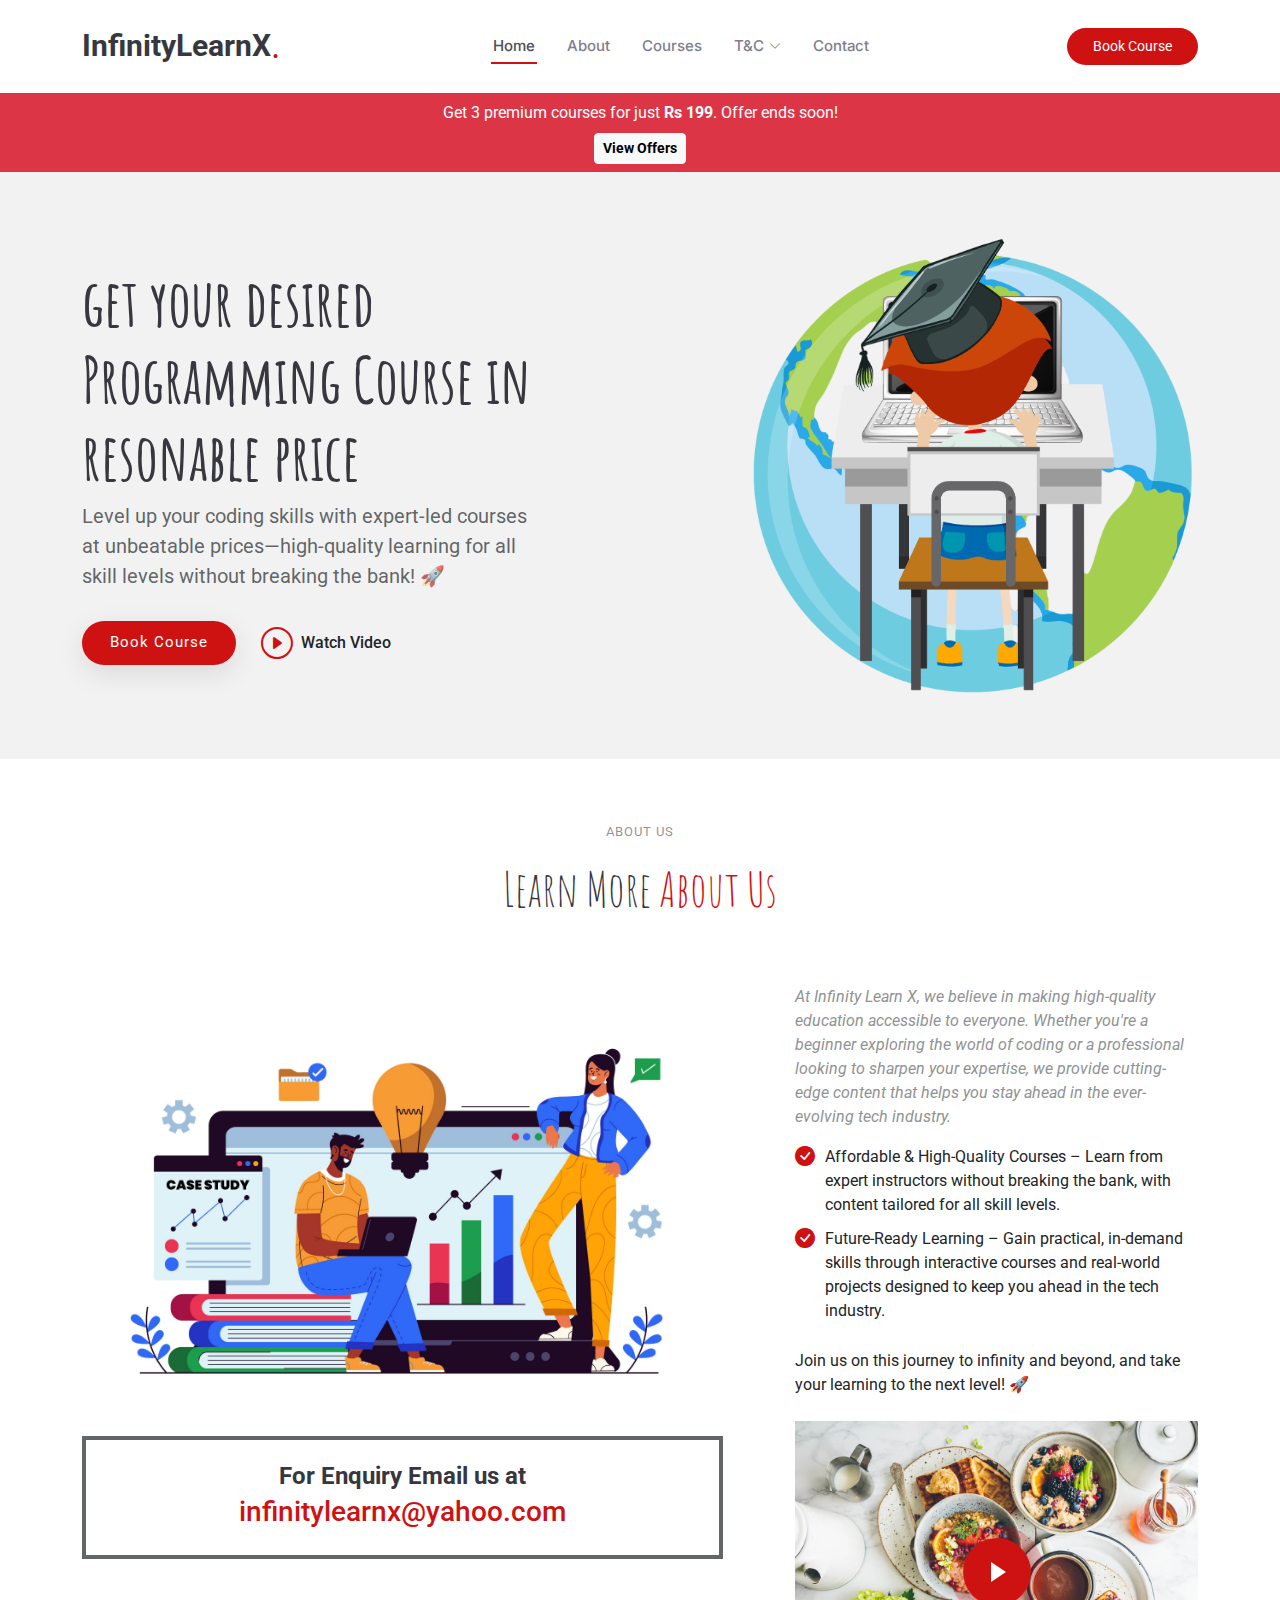
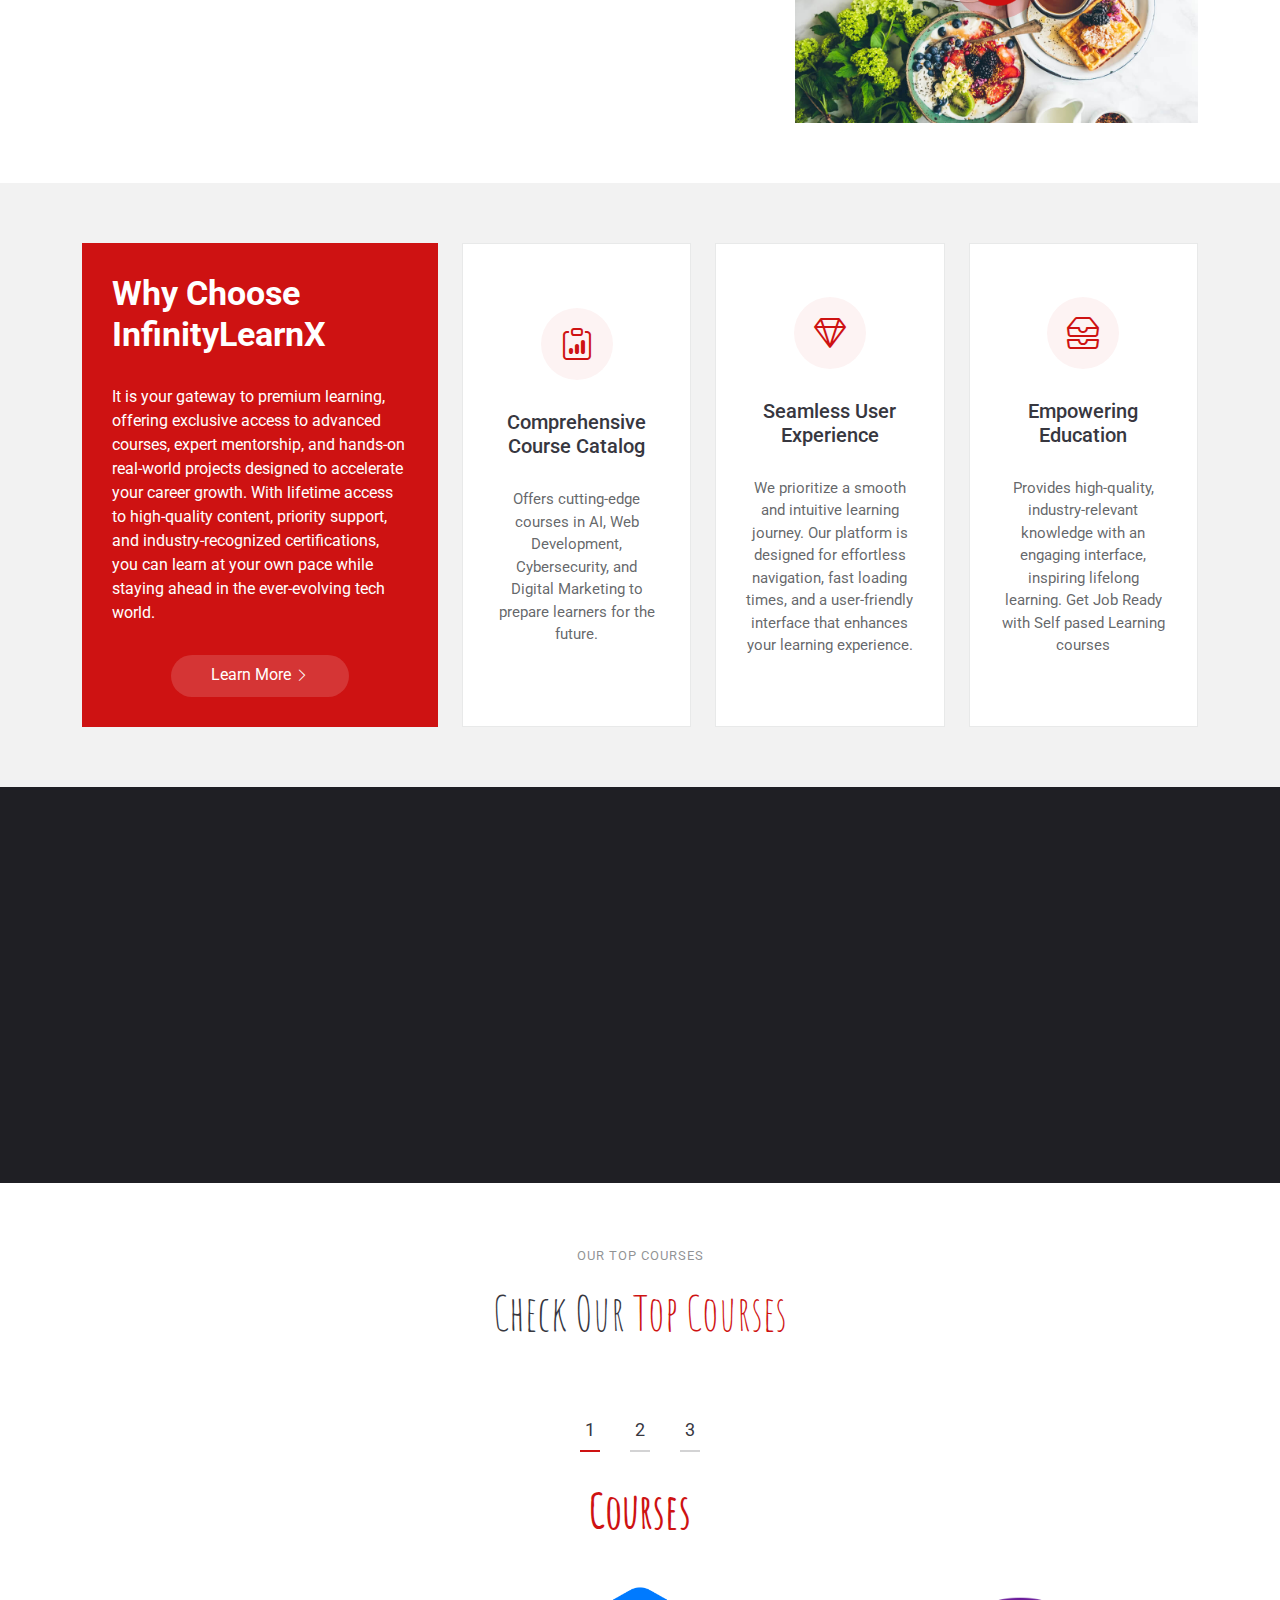
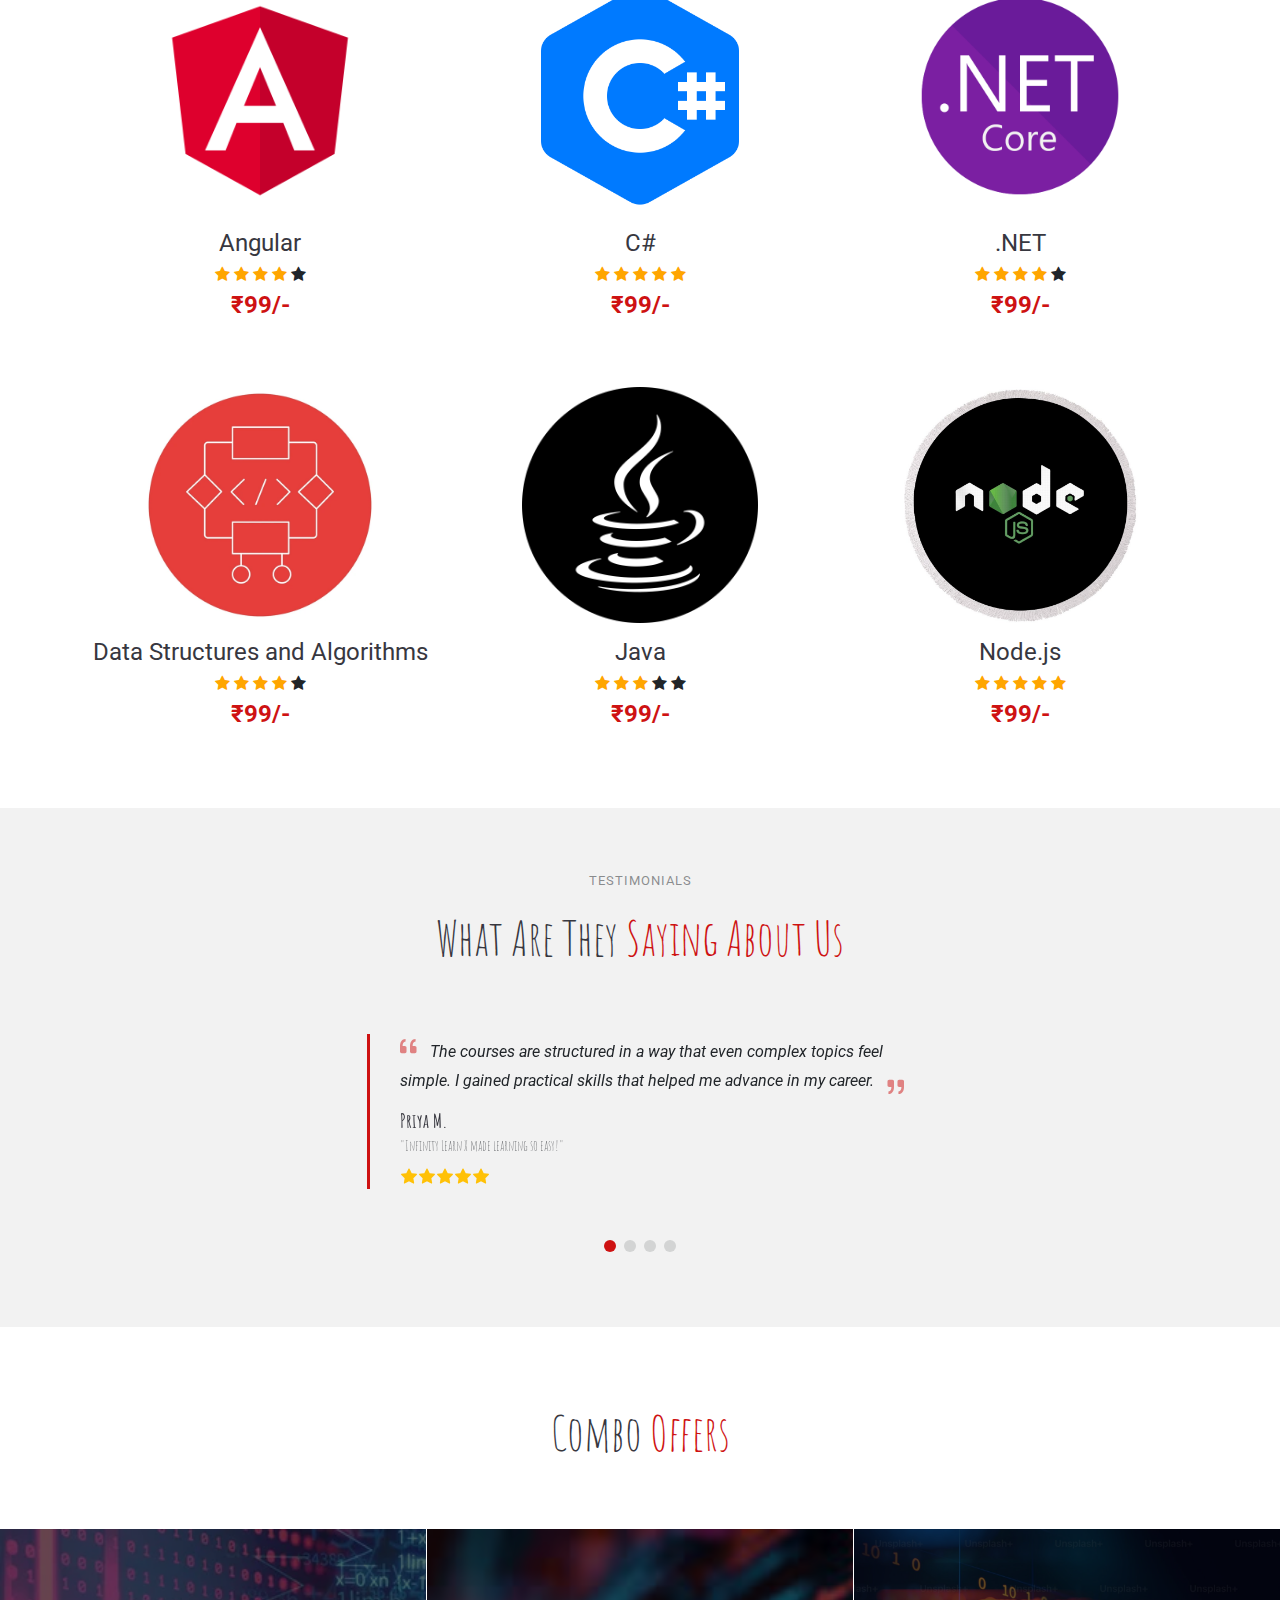
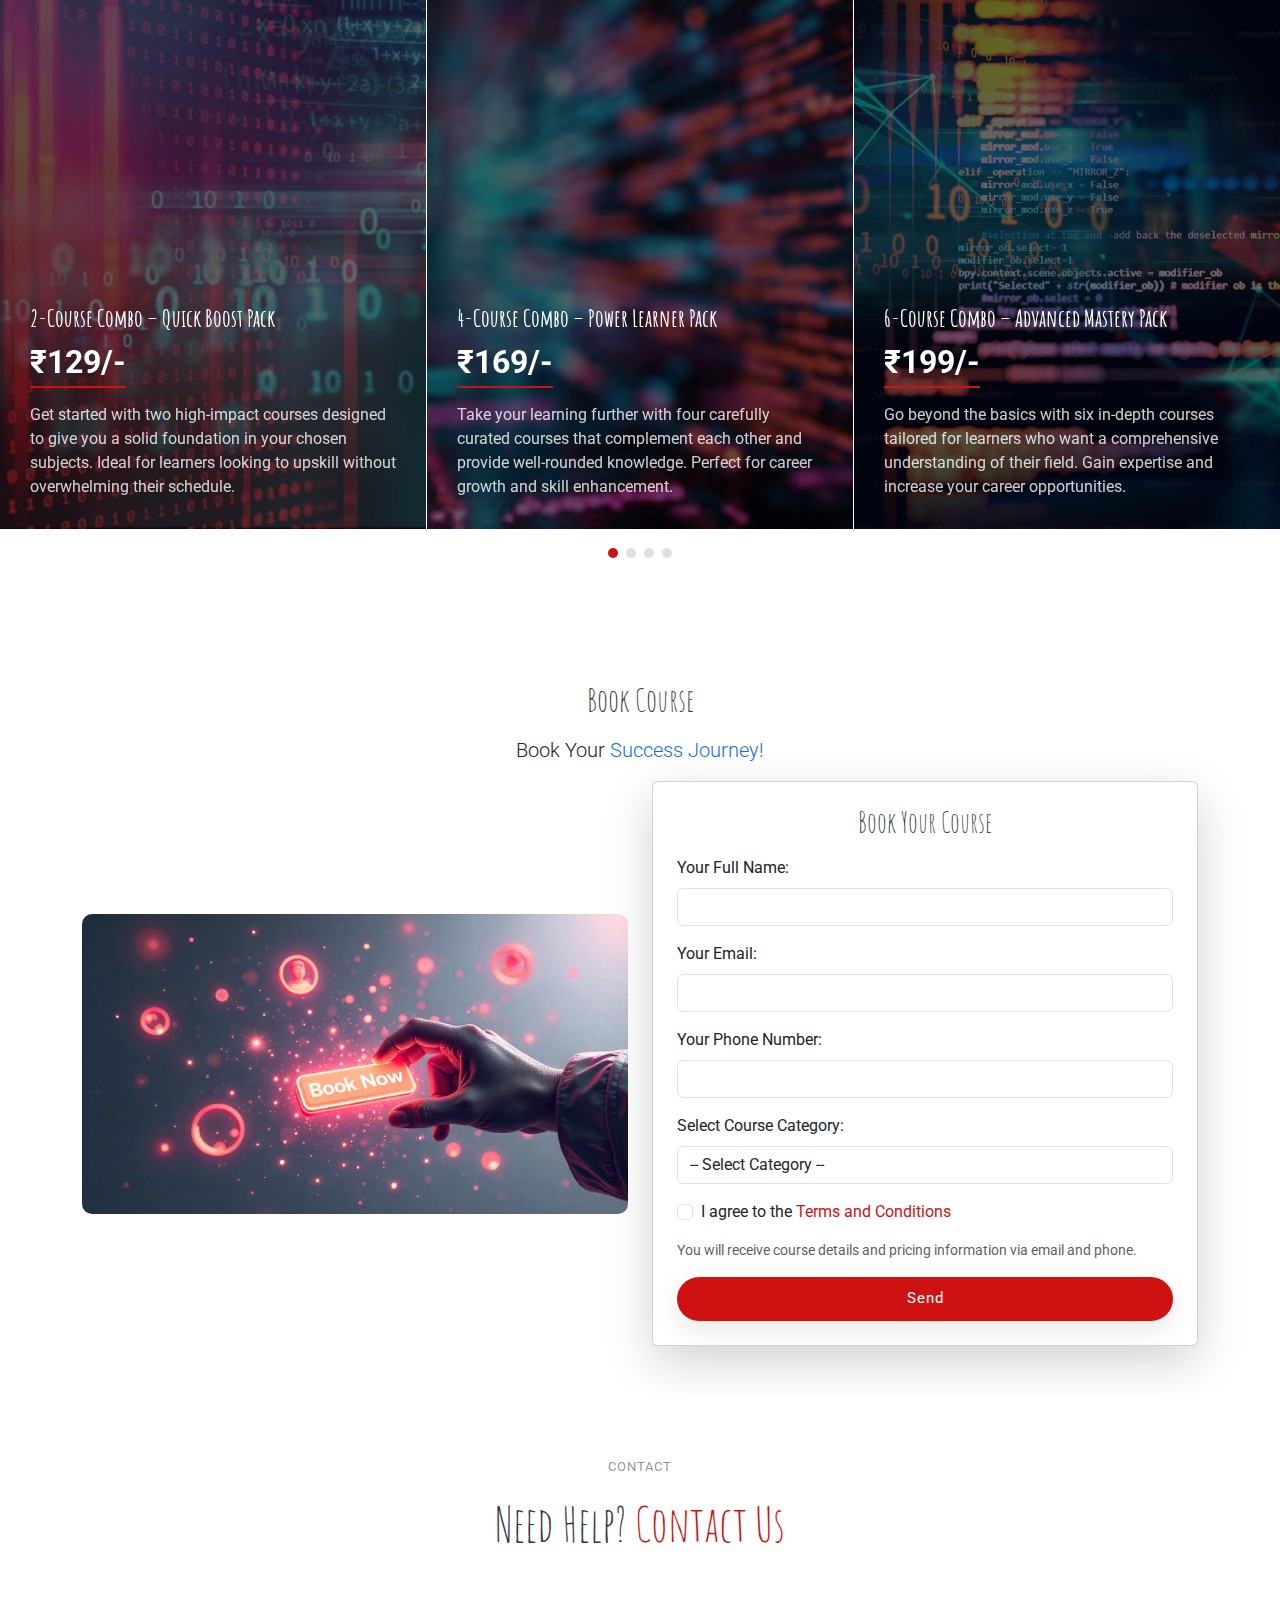
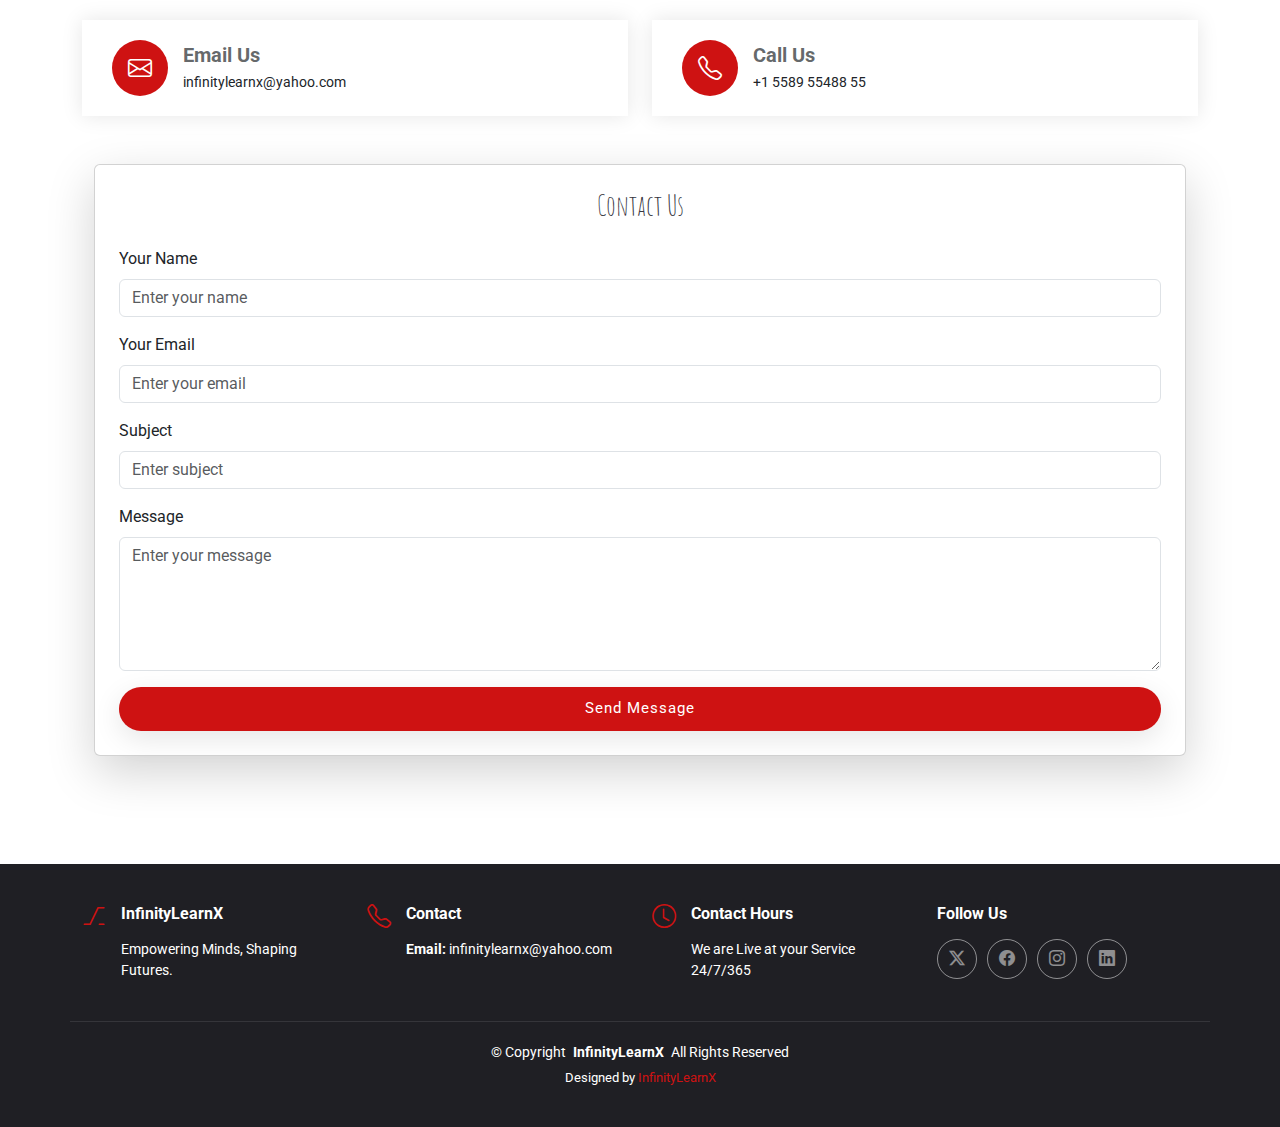
==== index.html @ 9af4cd3d "Initial commit" ====
<!DOCTYPE html>
<html lang="en">

<head>
  <meta charset="utf-8">
  <meta content="width=device-width, initial-scale=1.0" name="viewport">
  <title>InfinityLearnX</title>
  <meta name="description" content="">
  <meta name="keywords" content="">

  <!-- Favicons -->
  <link href="./assets/img/Mian-Photoroom.png" rel="icon">
  <link href="./assets/img/Mian-Photoroom.png" rel="apple-touch-icon">

  <!-- Fonts -->
  <link href="https://fonts.googleapis.com" rel="preconnect">
  <link href="https://fonts.gstatic.com" rel="preconnect" crossorigin>
  <link href="https://fonts.googleapis.com/css2?family=Roboto:ital,wght@0,100;0,300;0,400;0,500;0,700;0,900;1,100;1,300;1,400;1,500;1,700;1,900&family=Inter:wght@100;200;300;400;500;600;700;800;900&family=Amatic+SC:wght@400;700&display=swap" rel="stylesheet">

  <!-- Vendor CSS Files -->
  <link href="assets/vendor/bootstrap/css/bootstrap.min.css" rel="stylesheet">
  <link href="assets/vendor/bootstrap-icons/bootstrap-icons.css" rel="stylesheet">
  <link href="assets/vendor/aos/aos.css" rel="stylesheet">
  <link href="assets/vendor/glightbox/css/glightbox.min.css" rel="stylesheet">
  <link href="assets/vendor/swiper/swiper-bundle.min.css" rel="stylesheet">

  <!-- Main CSS File -->
  <link href="assets/css/main.css" rel="stylesheet">

</head>

<body class="index-page">

  <header id="header" class="header d-flex align-items-center sticky-top">
    <div class="container position-relative d-flex align-items-center justify-content-between">

      <a href="index.html" class="logo d-flex align-items-center me-auto me-xl-0">
        <!-- Uncomment the line below if you also wish to use an image logo -->
        <!-- <img src="assets/img/logo.png" alt=""> -->
        <h1 class="sitename">InfinityLearnX</h1>
        <span>.</span>
      </a>

      <nav id="navmenu" class="navmenu">
        <ul>
          <li><a href="#hero" class="active">Home<br></a></li>
          <li><a href="about.html">About</a></li>
          <li><a href="#menu">Courses</a></li>
          <li class="dropdown"><a href="#"><span>T&C</span> <i class="bi bi-chevron-down toggle-dropdown"></i></a>
            <ul>
              <li><a href="TC.html">Terms and Conditions</a></li>
              <li><a href="privacy.html">Privacy & Policy</a></li>
              <li><a href="payement_policy.html">Payement Policy</a></li>
            </ul>
          </li>
          <li><a href="#contact">Contact</a></li>
        </ul>
        <i class="mobile-nav-toggle d-xl-none bi bi-list"></i>
      </nav>

      <a class="btn-getstarted" href="index.html#book-a-table">Book Course</a>

    </div>
  </header>

  <!-- Sale Banner -->
<div class="container-fluid bg-danger text-white text-center py-2 animate__animated animate__fadeInDown">
  <p class="mb-2">Get 3 premium courses for just <strong>Rs 199</strong>. Offer ends soon!</p>
  <a href="#events" class="btn btn-light btn-sm fw-bold">View Offers</a>
</div>

  <main class="main">


    <!-- Hero Section -->
    <section id="hero" class="hero section light-background">

      <div class="container">
        <div class="row gy-4 justify-content-center justify-content-lg-between">
          <div class="col-lg-5 order-2 order-lg-1 d-flex flex-column justify-content-center">
            <h1>get your desired Programming Course in<br>resonable price</h1>
            <p>Level up your coding skills with expert-led courses at unbeatable prices—high-quality learning for all skill levels without breaking the bank! 🚀</p>
            <div class="d-flex">
              <a href="#book-a-table" class="btn-get-started">Book Course</a>
              <a href="https://www.youtube.com/watch?v=Y7f98aduVJ8" class="glightbox btn-watch-video d-flex align-items-center"><i class="bi bi-play-circle"></i><span>Watch Video</span></a>
            </div>
          </div>
          <div class="col-lg-5 order-1 order-lg-2 hero-img">
            <img src="assets/img/Mian-Photoroom.png" class="img-fluid animated" alt="">
          </div>
        </div>
      </div>

    </section><!-- /Hero Section -->

    <!-- About Section -->
    <section id="about" class="about section">

      <!-- Section Title -->
      <div class="container section-title">
        <h2>About Us<br></h2>
        <p><span>Learn More</span> <span class="description-title">About Us</span></p>
      </div><!-- End Section Title -->

      <div class="container">

        <div class="row gy-4">
          <div class="col-lg-7">
            <img src="assets/img/Courses About.jpg" class="img-fluid mb-4" alt="">
            <div class="book-a-table">
              <h3>For Enquiry Email us at</h3>
              <p>infinitylearnx@yahoo.com</p>
            </div>
          </div>
          <div class="col-lg-5">
            <div class="content ps-0 ps-lg-5">
              <p class="fst-italic">
                At Infinity Learn X, we believe in making high-quality education accessible to everyone. Whether you're a beginner exploring the world of coding or a professional looking to sharpen your expertise, we provide cutting-edge content that helps you stay ahead in the ever-evolving tech industry.
              </p>
              <ul>
                <li><i class="bi bi-check-circle-fill"></i> <span>Affordable & High-Quality Courses – Learn from expert instructors without breaking the bank, with content tailored for all skill levels.</span></li>
                <li><i class="bi bi-check-circle-fill"></i> <span>Future-Ready Learning – Gain practical, in-demand skills through interactive courses and real-world projects designed to keep you ahead in the tech industry. </span></li>
              </ul>
              <p>
                Join us on this journey to infinity and beyond, and take your learning to the next level! 🚀
              </p>

              <div class="position-relative mt-4">
                <img src="assets/img/about-2.jpg" class="img-fluid" alt="">
                <a href="https://www.youtube.com/watch?v=Y7f98aduVJ8" class="glightbox pulsating-play-btn"></a>
              </div>
            </div>
          </div>
        </div>

      </div>

    </section><!-- /About Section -->

    <!-- Why Us Section -->
    <section id="why-us" class="why-us section light-background">

      <div class="container">

        <div class="row gy-4">

          <div class="col-lg-4">
            <div class="why-box">
              <h3>Why Choose InfinityLearnX</h3>
              <p>
                It is your gateway to premium learning, offering exclusive access to advanced courses, expert mentorship, and hands-on real-world projects designed to accelerate your career growth. 
                 With lifetime access to high-quality content, priority support, and industry-recognized certifications, you can learn at your own pace while staying ahead in the ever-evolving tech world.
              </p>
              <div class="text-center">
                <a href="about.html" class="more-btn"><span>Learn More</span> <i class="bi bi-chevron-right"></i></a>
              </div>
            </div>
          </div><!-- End Why Box -->

          <div class="col-lg-8 d-flex align-items-stretch">
            <div class="row gy-4">

              <div class="col-xl-4">
                <div class="icon-box d-flex flex-column justify-content-center align-items-center">
                  <i class="bi bi-clipboard-data"></i>
                  <h4>Comprehensive Course Catalog</h4>
                  <p>Offers cutting-edge courses in AI, Web Development, Cybersecurity, and Digital Marketing to prepare learners for the future.</p>
                </div>
              </div><!-- End Icon Box -->

              <div class="col-xl-4">
                <div class="icon-box d-flex flex-column justify-content-center align-items-center">
                  <i class="bi bi-gem"></i>
                  <h4>Seamless User Experience</h4>
                  <p>We prioritize a smooth and intuitive learning journey. Our platform is designed for effortless navigation, fast loading times, and a user-friendly interface that enhances your learning experience.</p>
                </div>
              </div><!-- End Icon Box -->

              <div class="col-xl-4">
                <div class="icon-box d-flex flex-column justify-content-center align-items-center">
                  <i class="bi bi-inboxes"></i>
                  <h4>Empowering Education</h4>
                  <p>Provides high-quality, industry-relevant knowledge with an engaging interface, inspiring lifelong learning. Get Job Ready with Self pased Learning courses</p>
                </div>
              </div><!-- End Icon Box -->

            </div>
          </div>

        </div>

      </div>

    </section><!-- /Why Us Section -->

    <!-- Stats Section -->
    <section id="stats" class="stats section dark-background">

      <img src="assets/img/bg 2.avif" alt="" data-aos="fade-in">

      <div class="container position-relative" data-aos="fade-up" data-aos-delay="100">

        <div class="row gy-4">

          <div class="col-lg-3 col-md-6">
            <div class="stats-item text-center w-100 h-100">
              <span data-purecounter-start="0" data-purecounter-end="232" data-purecounter-duration="1" class="purecounter"></span>
              <p>Clients</p>
            </div>
          </div><!-- End Stats Item -->

          <div class="col-lg-3 col-md-6">
            <div class="stats-item text-center w-100 h-100">
              <span data-purecounter-start="0" data-purecounter-end="521" data-purecounter-duration="1" class="purecounter"></span>
              <p>Courses</p>
            </div>
          </div><!-- End Stats Item -->

          <div class="col-lg-3 col-md-6">
            <div class="stats-item text-center w-100 h-100">
              <span data-purecounter-start="0" data-purecounter-end="1453" data-purecounter-duration="1" class="purecounter"></span>
              <p>Hours Of Support</p>
            </div>
          </div><!-- End Stats Item -->

          <div class="col-lg-3 col-md-6">
            <div class="stats-item text-center w-100 h-100">
              <span data-purecounter-start="0" data-purecounter-end="2365" data-purecounter-duration="1" class="purecounter"></span>
              <p>Downloads</p>
            </div>
          </div><!-- End Stats Item -->

        </div>

      </div>

    </section><!-- /Stats Section -->

    <!-- Menu Section -->
    <section id="menu" class="menu section">

      <!-- Section Title -->
      <div class="container section-title">
        <h2>Our Top Courses</h2>
        <p><span>Check Our</span> <span class="description-title">Top Courses</span></p>
      </div><!-- End Section Title -->

      <div class="container">

        <ul class="nav nav-tabs d-flex justify-content-center">

          <li class="nav-item">
            <a class="nav-link active show" data-bs-toggle="tab" data-bs-target="#menu-starters">
              <h4>1</h4>
            </a>
          </li><!-- End tab nav item -->

          <li class="nav-item">
            <a class="nav-link" data-bs-toggle="tab" data-bs-target="#menu-breakfast">
              <h4>2</h4>
            </a><!-- End tab nav item -->

          </li>
          <li class="nav-item">
            <a class="nav-link" data-bs-toggle="tab" data-bs-target="#menu-lunch">
              <h4>3</h4>
            </a>
          </li><!-- End tab nav item -->

        </ul>

        <div class="tab-content">

          <div class="tab-pane fade active show" id="menu-starters">

            <div class="tab-header text-center">
              <h3>Courses</h3>
            </div>

            <div class="row gy-5">

              <div class="col-lg-4 menu-item">
                <a href="assets/img/Angular_full_color_logo.svg.png" class="glightbox"><img src="assets/img/Angular_full_color_logo.svg.png" class="menu-img img-fluid" alt=""></a>
                <h4>Angular</h4>
                <link rel="stylesheet" href="https://cdnjs.cloudflare.com/ajax/libs/font-awesome/4.7.0/css/font-awesome.min.css">
                <span class="fa fa-star checked"></span>
                <span class="fa fa-star checked"></span>
                <span class="fa fa-star checked"></span>
                <span class="fa fa-star checked"></span>
                <span class="fa fa-star"></span>
                <p class="price">
                  ₹99/-
                </p>
              </div><!-- Menu Item -->

              <div class="col-lg-4 menu-item">
                <a href="assets/img/C.png" class="glightbox"><img src="assets/img/C.png" class="menu-img img-fluid" alt=""></a>
                <h4>C#</h4>
                <link rel="stylesheet" href="https://cdnjs.cloudflare.com/ajax/libs/font-awesome/4.7.0/css/font-awesome.min.css">
                <span class="fa fa-star checked"></span>
                <span class="fa fa-star checked"></span>
                <span class="fa fa-star checked"></span>
                <span class="fa fa-star checked"></span>
                <span class="fa fa-star checked"></span>
                <p class="price">
                  ₹99/-
                </p>
              </div><!-- Menu Item -->

              <div class="col-lg-4 menu-item">
                <a href="assets/img/NET-Framework-Symbol.png" class="glightbox"><img src="assets/img/net-framework.png" class="menu-img img-fluid" alt=""></a>
                <h4>.NET</h4>
                <link rel="stylesheet" href="https://cdnjs.cloudflare.com/ajax/libs/font-awesome/4.7.0/css/font-awesome.min.css">
                <span class="fa fa-star checked"></span>
                <span class="fa fa-star checked"></span>
                <span class="fa fa-star checked"></span>
                <span class="fa fa-star checked"></span>
                <span class="fa fa-star"></span>
                <p class="price">
                  ₹99/-
                </p>
              </div><!-- Menu Item -->

              <div class="col-lg-4 menu-item">
                <a href="assets/img/DSA.webp" class="glightbox"><img src="assets/img/DSA.webp" class="menu-img img-fluid" alt=""></a>
                <h4>Data Structures and Algorithms</h4>
                <link rel="stylesheet" href="https://cdnjs.cloudflare.com/ajax/libs/font-awesome/4.7.0/css/font-awesome.min.css">
                <span class="fa fa-star checked"></span>
                <span class="fa fa-star checked"></span>
                <span class="fa fa-star checked"></span>
                <span class="fa fa-star checked"></span>
                <span class="fa fa-star"></span>
                <p class="price">
                  ₹99/-
                </p>
              </div><!-- Menu Item -->

              <div class="col-lg-4 menu-item">
                <a href="assets/img/java.png" class="glightbox"><img src="assets/img/java.png" class="menu-img img-fluid" alt=""></a>
                <h4>Java</h4>
                <link rel="stylesheet" href="https://cdnjs.cloudflare.com/ajax/libs/font-awesome/4.7.0/css/font-awesome.min.css">
                <span class="fa fa-star checked"></span>
                <span class="fa fa-star checked"></span>
                <span class="fa fa-star checked"></span>
                <span class="fa fa-star"></span>
                <span class="fa fa-star"></span>
                <p class="price">
                  ₹99/-
                </p>
              </div><!-- Menu Item -->

              <div class="col-lg-4 menu-item">
                <a href="assets/img/menu/menu-item-6.png" class="glightbox"><img src="assets/img/node.jpeg" class="menu-img img-fluid" alt=""></a>
                <h4>Node.js</h4>
                <link rel="stylesheet" href="https://cdnjs.cloudflare.com/ajax/libs/font-awesome/4.7.0/css/font-awesome.min.css">
                <span class="fa fa-star checked"></span>
                <span class="fa fa-star checked"></span>
                <span class="fa fa-star checked"></span>
                <span class="fa fa-star checked"></span>
                <span class="fa fa-star checked"></span>
                <p class="price">
                  ₹99/-
                </p>
              </div><!-- Menu Item -->

            </div>
          </div><!-- End Starter Menu Content -->

          <div class="tab-pane fade" id="menu-breakfast">

            <div class="tab-header text-center">
              <h3>Courses</h3>
            </div>

            <div class="row gy-5">

              <div class="col-lg-4 menu-item">
                <a href="assets/img/docker.png" class="glightbox"><img src="assets/img/docker.png" class="menu-img img-fluid" alt=""></a>
                <h4>Docker</h4>
                <link rel="stylesheet" href="https://cdnjs.cloudflare.com/ajax/libs/font-awesome/4.7.0/css/font-awesome.min.css">
                <span class="fa fa-star checked"></span>
                <span class="fa fa-star checked"></span>
                <span class="fa fa-star checked"></span>
                <span class="fa fa-star checked"></span>
                <span class="fa fa-star checked"></span>
                <p class="price">
                  ₹99/-
                </p>
              </div><!-- Menu Item -->

              <div class="col-lg-4 menu-item">
                <a href="assets/img/EF.png" class="glightbox"><img src="assets/img/EF.png" class="menu-img img-fluid" alt=""></a>
                <h4>Entity Framework</h4>
                <link rel="stylesheet" href="https://cdnjs.cloudflare.com/ajax/libs/font-awesome/4.7.0/css/font-awesome.min.css">
                <span class="fa fa-star checked"></span>
                <span class="fa fa-star checked"></span>
                <span class="fa fa-star checked"></span>
                <span class="fa fa-star checked"></span>
                <span class="fa fa-star"></span>
                <p class="price">
                  ₹99/-
                </p>
              </div><!-- Menu Item -->

              <div class="col-lg-4 menu-item">
                <a href="assets/img/python.png" class="glightbox"><img src="assets/img/python.png" class="menu-img img-fluid" alt=""></a>
                <h4>Python</h4>
                <link rel="stylesheet" href="https://cdnjs.cloudflare.com/ajax/libs/font-awesome/4.7.0/css/font-awesome.min.css">
                <span class="fa fa-star checked"></span>
                <span class="fa fa-star checked"></span>
                <span class="fa fa-star checked"></span>
                <span class="fa fa-star checked"></span>
                <span class="fa fa-star checked"></span>
                <p class="price">
                  ₹99/-
                </p>
              </div><!-- Menu Item -->

              <div class="col-lg-4 menu-item">
                <a href="assets/img/React" class="glightbox"><img src="assets/img/React" class="menu-img img-fluid" alt=""></a>
                <h4>React</h4>
                <link rel="stylesheet" href="https://cdnjs.cloudflare.com/ajax/libs/font-awesome/4.7.0/css/font-awesome.min.css">
                <span class="fa fa-star checked"></span>
                <span class="fa fa-star checked"></span>
                <span class="fa fa-star checked"></span>
                <span class="fa fa-star checked"></span>
                <span class="fa fa-star checked"></span>
                <p class="price">
                  ₹99/-
                </p>
              </div><!-- Menu Item -->

              <div class="col-lg-4 menu-item">
                <a href="assets/img/SQL.jpg" class="glightbox"><img src="assets/img/SQL.jpg" class="menu-img img-fluid" alt=""></a>
                <h4>SQL</h4>
                <link rel="stylesheet" href="https://cdnjs.cloudflare.com/ajax/libs/font-awesome/4.7.0/css/font-awesome.min.css">
                <span class="fa fa-star checked"></span>
                <span class="fa fa-star checked"></span>
                <span class="fa fa-star checked"></span>
                <span class="fa fa-star checked"></span>
                <span class="fa fa-star"></span>
                <p class="price">
                  ₹99/-
                </p>
              </div><!-- Menu Item -->

              <div class="col-lg-4 menu-item">
                <a href="assets/img/menu/menu-item-6.png" class="glightbox"><img src="assets/img/JS" class="menu-img img-fluid" alt=""></a>
                <h4>JavaScript</h4>
                <link rel="stylesheet" href="https://cdnjs.cloudflare.com/ajax/libs/font-awesome/4.7.0/css/font-awesome.min.css">
                <span class="fa fa-star checked"></span>
                <span class="fa fa-star checked"></span>
                <span class="fa fa-star checked"></span>
                <span class="fa fa-star checked"></span>
                <span class="fa fa-star checked"></span>
                <p class="price">
                  ₹99/-
                </p>
              </div><!-- Menu Item -->

            </div>
          </div><!-- End Breakfast Menu Content -->

          <div class="tab-pane fade" id="menu-lunch">

            <div class="tab-header text-center">
              <h3>Courses</h3>
            </div>

            <div class="row gy-5">

              <div class="col-lg-4 menu-item">
                <a href="assets/img/Backbonejs.webp" class="glightbox"><img src="assets/img/Backbonejs.webp" class="menu-img img-fluid" alt=""></a>
                <h4>Backbone.js</h4>
                <link rel="stylesheet" href="https://cdnjs.cloudflare.com/ajax/libs/font-awesome/4.7.0/css/font-awesome.min.css">
                <span class="fa fa-star checked"></span>
                <span class="fa fa-star checked"></span>
                <span class="fa fa-star checked"></span>
                <span class="fa fa-star checked"></span>
                <span class="fa fa-star"></span>
                <p class="price">
                  ₹99/-
                </p>
              </div><!-- Menu Item -->

              <div class="col-lg-4 menu-item">
                <a href="assets/img/AI.png" class="glightbox"><img src="assets/img/AI.png" class="menu-img img-fluid" alt=""></a>
                <h4>Artificial Intelligence</h4>
                <link rel="stylesheet" href="https://cdnjs.cloudflare.com/ajax/libs/font-awesome/4.7.0/css/font-awesome.min.css">
                <span class="fa fa-star checked"></span>
                <span class="fa fa-star checked"></span>
                <span class="fa fa-star checked"></span>
                <span class="fa fa-star checked"></span>
                <span class="fa fa-star checked"></span>
                <p class="price">
                  ₹99/-
                </p>
              </div><!-- Menu Item -->

              <div class="col-lg-4 menu-item">
                <a href="assets/img/AWS.png" class="glightbox"><img src="assets/img/AWS.png" class="menu-img img-fluid" alt=""></a>
                <h4>AWS Cloud Practitioner</h4>
                <link rel="stylesheet" href="https://cdnjs.cloudflare.com/ajax/libs/font-awesome/4.7.0/css/font-awesome.min.css">
                <span class="fa fa-star checked"></span>
                <span class="fa fa-star checked"></span>
                <span class="fa fa-star checked"></span>
                <span class="fa fa-star checked"></span>
                <span class="fa fa-star checked"></span>
                <p class="price">
                  ₹99/-
                </p>
              </div><!-- Menu Item -->

              <div class="col-lg-4 menu-item">
                <a href="assets/img/Tab.png" class="glightbox"><img src="assets/img/Tab.png" class="menu-img img-fluid" alt=""></a>
                <h4>Tableau</h4>
                <link rel="stylesheet" href="https://cdnjs.cloudflare.com/ajax/libs/font-awesome/4.7.0/css/font-awesome.min.css">
                <span class="fa fa-star checked"></span>
                <span class="fa fa-star checked"></span>
                <span class="fa fa-star checked"></span>
                <span class="fa fa-star checked"></span>
                <span class="fa fa-star checked"></span>
                <p class="price">
                  ₹99/-
                </p>
              </div><!-- Menu Item -->

              <div class="col-lg-4 menu-item">
                <a href="assets/img/azure-icon-2048x2048-6tt08spf.png" class="glightbox"><img src="assets/img/azure-icon-2048x2048-6tt08spf.png" class="menu-img img-fluid" alt=""></a>
                <h4>Azure</h4>
                <link rel="stylesheet" href="https://cdnjs.cloudflare.com/ajax/libs/font-awesome/4.7.0/css/font-awesome.min.css">
                <span class="fa fa-star checked"></span>
                <span class="fa fa-star checked"></span>
                <span class="fa fa-star checked"></span>
                <span class="fa fa-star checked"></span>
                <span class="fa fa-star checked"></span>    
                <p class="price">
                  ₹99/-
                </p>
              </div><!-- Menu Item -->

              <div class="col-lg-4 menu-item">
                <a href="assets/img/power.png" class="glightbox"><img src="assets/img/power.png" class="menu-img img-fluid" alt=""></a>
                <h4>PowerBi</h4>
                <link rel="stylesheet" href="https://cdnjs.cloudflare.com/ajax/libs/font-awesome/4.7.0/css/font-awesome.min.css">
                <span class="fa fa-star checked"></span>
                <span class="fa fa-star checked"></span>
                <span class="fa fa-star checked"></span>
                <span class="fa fa-star checked"></span>
                <span class="fa fa-star checked"></span>
                <p class="price">
                  ₹99/-
                </p>
              </div><!-- Menu Item -->

            </div>
          </div><!-- End Lunch Menu Content -->


        </div>

      </div>

    </section><!-- /Menu Section -->

    <!-- Testimonials Section -->
    <section id="testimonials" class="testimonials section light-background">

      <!-- Section Title -->
      <div class="container section-title">
        <h2>TESTIMONIALS</h2>
        <p>What Are They <span class="description-title">Saying About Us</span></p>
      </div><!-- End Section Title -->

      <div class="container">

        <div class="swiper init-swiper">
          <script type="application/json" class="swiper-config">
            {
              "loop": true,
              "speed": 600,
              "autoplay": {
                "delay": 5000
              },
              "slidesPerView": "auto",
              "pagination": {
                "el": ".swiper-pagination",
                "type": "bullets",
                "clickable": true
              }
            }
          </script>
          <div class="swiper-wrapper">

            <div class="swiper-slide">
              <div class="testimonial-item">
                <div class="row gy-4 justify-content-center">
                  <div class="col-lg-6">
                    <div class="testimonial-content">
                      <p>
                        <i class="bi bi-quote quote-icon-left"></i>
                        <span>The courses are structured in a way that even complex topics feel simple. I gained practical skills that helped me advance in my career.</span>
                        <i class="bi bi-quote quote-icon-right"></i>
                      </p>
                      <h3>Priya M.</h3>
                      <h4>"Infinity Learn X made learning so easy!"</h4>
                      <div class="stars">
                        <i class="bi bi-star-fill"></i><i class="bi bi-star-fill"></i><i class="bi bi-star-fill"></i><i class="bi bi-star-fill"></i><i class="bi bi-star-fill"></i>
                      </div>
                    </div>
                  </div>
                </div>
              </div>
            </div><!-- End testimonial item -->

            <div class="swiper-slide">
              <div class="testimonial-item">
                <div class="row gy-4 justify-content-center">
                  <div class="col-lg-6">
                    <div class="testimonial-content">
                      <p>
                        <i class="bi bi-quote quote-icon-left"></i>
                        <span>The affordable course combos and expert guidance make Infinity Learn X my go-to learning platform. I highly recommend it to anyone looking to upskill!</span>
                        <i class="bi bi-quote quote-icon-right"></i>
                      </p>
                      <h3>Rohan K.</h3>
                      <h4>"A game-changer for online education!"</h4>
                      <div class="stars">
                        <i class="bi bi-star-fill"></i><i class="bi bi-star-fill"></i><i class="bi bi-star-fill"></i><i class="bi bi-star-fill"></i><i class="bi bi-star-fill"></i>
                      </div>
                    </div>
                  </div>
                </div>
              </div>
            </div><!-- End testimonial item -->

            <div class="swiper-slide">
              <div class="testimonial-item">
                <div class="row gy-4 justify-content-center">
                  <div class="col-lg-6">
                    <div class="testimonial-content">
                      <p>
                        <i class="bi bi-quote quote-icon-left"></i>
                        <span>Infinity Learn X provides industry-relevant courses with expert guidance. The knowledge I gained gave me the confidence to take on new challenges!</span>
                        <i class="bi bi-quote quote-icon-right"></i>
                      </p>
                      <h3>Rahul M.</h3>
                      <h4>"The best investment in my future!"</h4>
                      <div class="stars">
                        <i class="bi bi-star-fill"></i><i class="bi bi-star-fill"></i><i class="bi bi-star-fill"></i><i class="bi bi-star-fill"></i><i class="bi bi-star-fill"></i>
                      </div>
                    </div>
                  </div>
                </div>
              </div>
            </div><!-- End testimonial item -->

            <div class="swiper-slide">
              <div class="testimonial-item">
                <div class="row gy-4 justify-content-center">
                  <div class="col-lg-6">
                    <div class="testimonial-content">
                      <p>
                        <i class="bi bi-quote quote-icon-left"></i>
                        <span>I was hesitant at first, but the quality of education exceeded my expectations. The interactive learning experience helped me master new skills effortlessly!</span>
                        <i class="bi bi-quote quote-icon-right"></i>
                      </p>
                      <h3>Sneha T</h3>
                      <h4>"Worth every penny!"</h4>
                      <div class="stars">
                        <i class="bi bi-star-fill"></i><i class="bi bi-star-fill"></i><i class="bi bi-star-fill"></i><i class="bi bi-star-fill"></i><i class="bi bi-star-fill"></i>
                      </div>
                    </div>
                  </div>
                </div>
              </div>
            </div><!-- End testimonial item -->

          </div>
          <div class="swiper-pagination"></div>
        </div>

      </div>

    </section><!-- /Testimonials Section -->

    <!-- Events Section -->
    <section id="events" class="events section">
      <div class="container section-title">
        <p>Combo<span class="description-title">  Offers</span></p>
      </div><!-- End Section Title -->

      <div class="container-fluid">

        <div class="swiper init-swiper">
          <script type="application/json" class="swiper-config">
            {
              "loop": true,
              "speed": 600,
              "autoplay": {
                "delay": 5000
              },
              "slidesPerView": "auto",
              "pagination": {
                "el": ".swiper-pagination",
                "type": "bullets",
                "clickable": true
              },
              "breakpoints": {
                "320": {
                  "slidesPerView": 1,
                  "spaceBetween": 40
                },
                "1200": {
                  "slidesPerView": 3,
                  "spaceBetween": 1
                }
              }
            }
          </script>
          <div class="swiper-wrapper">
            

            <div class="swiper-slide event-item d-flex flex-column justify-content-end" style="background-image: url(assets/img/1.jpg)">
              <h3>2-Course Combo – Quick Boost Pack</h3>
              <div class="price align-self-start">₹129/-</div>
              <p class="description">
                Get started with two high-impact courses designed to give you a solid foundation in your chosen subjects. Ideal for learners looking to upskill without overwhelming their schedule.              </p>
            </div><!-- End Event item -->

            <div class="swiper-slide event-item d-flex flex-column justify-content-end" style="background-image: url(assets/img/2.jpeg)">
              <h3>4-Course Combo – Power Learner Pack</h3>
              <div class="price align-self-start">₹169/-</div>
              <p class="description">
                Take your learning further with four carefully curated courses that complement each other and provide well-rounded knowledge. Perfect for career growth and skill enhancement.              </p>
            </div><!-- End Event item -->

            <div class="swiper-slide event-item d-flex flex-column justify-content-end" style="background-image: url(assets/img/3.jpeg)">
              <h3>6-Course Combo – Advanced Mastery Pack</h3>
              <div class="price align-self-start">₹199/-</div>
              <p class="description">
                Go beyond the basics with six in-depth courses tailored for learners who want a comprehensive understanding of their field. Gain expertise and increase your career opportunities.              </p>
            </div><!-- End Event item -->

            <div class="swiper-slide event-item d-flex flex-column justify-content-end" style="background-image: url(assets/img/4.jpeg)">
              <h3>8-Course Combo – Ultimate Expert Pack</h3>
              <div class="price align-self-start">₹299</div>
              <p class="description">
                Master your domain with our most value-packed bundle! Eight courses covering everything you need to become an expert. This is the best deal for serious learners who want to maximize their potential.              </p>
            </div><!-- End Event item -->

          </div>
          <div class="swiper-pagination"></div>
        </div>

      </div>

    </section><!-- /Events Section -->


    <!-- Book A Table Section -->
   
    <section id="book-a-table" class="book-a-table section py-5">
      <div class="container text-center">
          <h2 class="mb-3">Book Course</h2>
          <p class="lead">Book Your <span class="text-primary">Success Journey!</span></p>
      </div>
      <div class="container">
          <div class="row align-items-center g-4">
              <!-- Image Section -->
              <div class="col-lg-6">
                  <div class="reservation-img w-100 h-100" style="background: url('assets/img/Book.png') no-repeat center center/cover; min-height: 300px; border-radius: 10px;"></div>
              </div>
              <!-- Form Section -->
              <div class="col-lg-6">
                  <div class="card p-4 shadow-lg">
                      <h3 class="text-center mb-3">Book Your Course</h3>
                      <form action="https://formspree.io/f/xjkykweb" method="POST">
                        <div class="mb-3">
                          <label for="Name" class="form-label">Your Full Name:</label>
                          <input type="Name" name="Name" class="form-control" id="Name" required>
                      </div>
                          <div class="mb-3">
                              <label for="Email" class="form-label">Your Email:</label>
                              <input type="Email" name="Email" class="form-control" id="Email" required>
                          </div>
                          <div class="mb-3">
                              <label for="phone" class="form-label">Your Phone Number:</label>
                              <input type="tel" name="phone" class="form-control" id="phone" required>
                          </div>
                          <div class="mb-3">
                              <label for="courseCategory" class="form-label">Select Course Category:</label>
                              <select class="form-control" id="courseCategory" name="courseCategory" onchange="updateOptions()" required>
                                  <option value="">-- Select Category --</option>
                                  <option value="Programming Languages">Programming Languages</option>
                                  <option value="Data Science">Data Science</option>
                                  <option value="Web Development">Web Development</option>
                              </select>
                          </div>
                          <div class="mb-3" id="subCategoryDiv" style="display: none;">
                              <label for="subCategory" class="form-label">Select Course:</label>
                              <select class="form-control" id="subCategory" name="subCategory" required>
                              </select>
                          </div>
                          <div class="mb-3 form-check">
                              <input type="checkbox" class="form-check-input" id="terms" required>
                              <label class="form-check-label" for="terms">I agree to the <a href="TC.html" target="_blank">Terms and Conditions</a></label>
                          </div>
                          <p class="text-muted small">You will receive course details and pricing information via email and phone.</p>
                          <div class="text-center">
                              <button type="submit" class="btn btn-custom w-100">Send</button>
                          </div>
                      </form>
                  </div>
              </div>
          </div>
      </div>
  </section>

    <!-- Contact Section -->
    <section id="contact" class="contact section">

      <!-- Section Title -->
      <div class="container section-title">
        <h2>Contact</h2>
        <p><span>Need Help?</span> <span class="description-title">Contact Us</span></p>
      </div><!-- End Section Title -->

      <div class="container">



        <div class="row gy-4">

          <div class="col-md-6">
            <div class="info-item d-flex align-items-center">
              <i class="icon bi bi-envelope flex-shrink-0"></i>
              <div>
                <h3>Email Us</h3>
                <p>infinitylearnx@yahoo.com</p>
              </div>
            </div>
          </div><!-- End Info Item -->

          <div class="col-md-6">
            <div class="info-item d-flex align-items-center">
              <i class="icon bi bi-telephone flex-shrink-0"></i>
              <div>
                <h3>Call Us</h3>
                <p>+1 5589 55488 55</p>
              </div>
            </div>
          </div><!-- End Info Item -->

        </div>

        <div class="container py-5">
          <div class="row justify-content-center">
              <div class="col-lg-12">
                  <div class="card shadow-lg p-4">
                      <h3 class="text-center mb-4">Contact Us</h3>
  
                      <!-- Success Message -->
  
                      <form action="https://formspree.io/f/xjkykweb" method="POST" onsubmit="showSuccessMessage(); return false;">
                          <div class="mb-3">
                              <label for="name" class="form-label">Your Name</label>
                              <input type="text" name="name" class="form-control" id="name" placeholder="Enter your name" required>
                          </div>
                          <div class="mb-3">
                              <label for="email" class="form-label">Your Email</label>
                              <input type="email" name="email" class="form-control" id="email" placeholder="Enter your email" required>
                          </div>
                          <div class="mb-3">
                              <label for="subject" class="form-label">Subject</label>
                              <input type="text" name="subject" class="form-control" id="subject" placeholder="Enter subject" required>
                          </div>
                          <div class="mb-3">
                              <label for="message" class="form-label">Message</label>
                              <textarea name="message" class="form-control" id="message" rows="5" placeholder="Enter your message" required></textarea>
                          </div>
                          <div class="text-center">
                            <button type="submit" class="btn btn-custom w-100">Send Message</button>
                        </div>
                      </form>
                  </div>
              </div>
          </div>
      </div>
  
      
      </form>
      

    </section><!-- /Contact Section -->

  </main>

  <footer id="footer" class="footer dark-background">

    <div class="container">
      <div class="row gy-3">
        <div class="col-lg-3 col-md-6 d-flex">
          <i class="bi bi-alt icon"></i>
          <div class="address">
            <h4>InfinityLearnX</h4>
            <p>Empowering Minds, Shaping Futures.</p>
            <p></p>
          </div>

        </div>

        <div class="col-lg-3 col-md-6 d-flex">
          <i class="bi bi-telephone icon"></i>
          <div>
            <h4>Contact</h4>
            <p>
              <strong>Email:</strong> <span>infinitylearnx@yahoo.com</span><br>
            </p>
          </div>
        </div>

        <div class="col-lg-3 col-md-6 d-flex">
          <i class="bi bi-clock icon"></i>
          <div>
            <h4>Contact Hours</h4>
            <p>
              We are Live at your Service 24/7/365
            </p>
          </div>
        </div>

        <div class="col-lg-3 col-md-6">
          <h4>Follow Us</h4>
          <div class="social-links d-flex">
            <a href="#" class="twitter"><i class="bi bi-twitter-x"></i></a>
            <a href="#" class="facebook"><i class="bi bi-facebook"></i></a>
            <a href="#" class="instagram"><i class="bi bi-instagram"></i></a>
            <a href="#" class="linkedin"><i class="bi bi-linkedin"></i></a>
          </div>
        </div>

      </div>
    </div>

    <div class="container copyright text-center mt-4">
      <p>© <span>Copyright</span> <strong class="px-1 sitename">InfinityLearnX</strong> <span>All Rights Reserved</span></p>
      <div class="credits">
        <!-- All the links in the footer should remain intact. -->
        <!-- You can delete the links only if you've purchased the pro version. -->
        <!-- Licensing information: https://bootstrapmade.com/license/ -->
        <!-- Purchase the pro version with working PHP/AJAX contact form: [buy-url] -->
        Designed by <a href="https://bootstrapmade.com/">InfinityLearnX</a>
      </div>
    </div>

  </footer>

  <!-- Scroll Top -->
  <a href="#" id="scroll-top" class="scroll-top d-flex align-items-center justify-content-center"><i class="bi bi-arrow-up-short"></i></a>

  <!-- Preloader -->
  <div id="preloader"></div>

  <!-- Vendor JS Files -->
  <script src="assets/vendor/bootstrap/js/bootstrap.bundle.min.js"></script>
  <script src="assets/vendor/php-email-form/validate.js"></script>
  <script src="assets/vendor/aos/aos.js"></script>
  <script src="assets/vendor/glightbox/js/glightbox.min.js"></script>
  <script src="assets/vendor/purecounter/purecounter_vanilla.js"></script>
  <script src="assets/vendor/swiper/swiper-bundle.min.js"></script>
  <script src="https://cdn.jsdelivr.net/npm/bootstrap@5.3.0/dist/js/bootstrap.bundle.min.js"></script>
  <script src="https://cdn.jsdelivr.net/npm/bootstrap@5.3.0/dist/js/bootstrap.bundle.min.js"></script>

  <script>
    function updateOptions() {
        var category = document.getElementById("courseCategory").value;
        var subCategoryDiv = document.getElementById("subCategoryDiv");
        var subCategorySelect = document.getElementById("subCategory");
      
        subCategorySelect.innerHTML = ""; 
        subCategoryDiv.style.display = "block";
        
        var options = {
            "Programming Languages": ["Python", "JavaScript", "Java", "C++"],
            "Data Science": ["Machine Learning", "Deep Learning", "Data Visualization"],
            "Web Development": ["Frontend (HTML, CSS, JS)", "Backend (Node.js, PHP, Django)"]
        };
        
        if (options[category]) {
            options[category].forEach(function(item) {
                var option = document.createElement("option");
                option.value = item;
                option.textContent = item;
                subCategorySelect.appendChild(option);
            });
        } else {
            subCategoryDiv.style.display = "none";
        }
    }
  </script>

<script>
  function showSuccessMessage() {
      document.getElementById("successMessage").style.display = "block";
      setTimeout(function() {
          document.getElementById("successMessage").style.display = "none";
      }, 5000); // Hide after 5 seconds
  }
</script>

  <!-- Main JS File -->
  <script src="assets/js/main.js"></script>

</body>

</html>
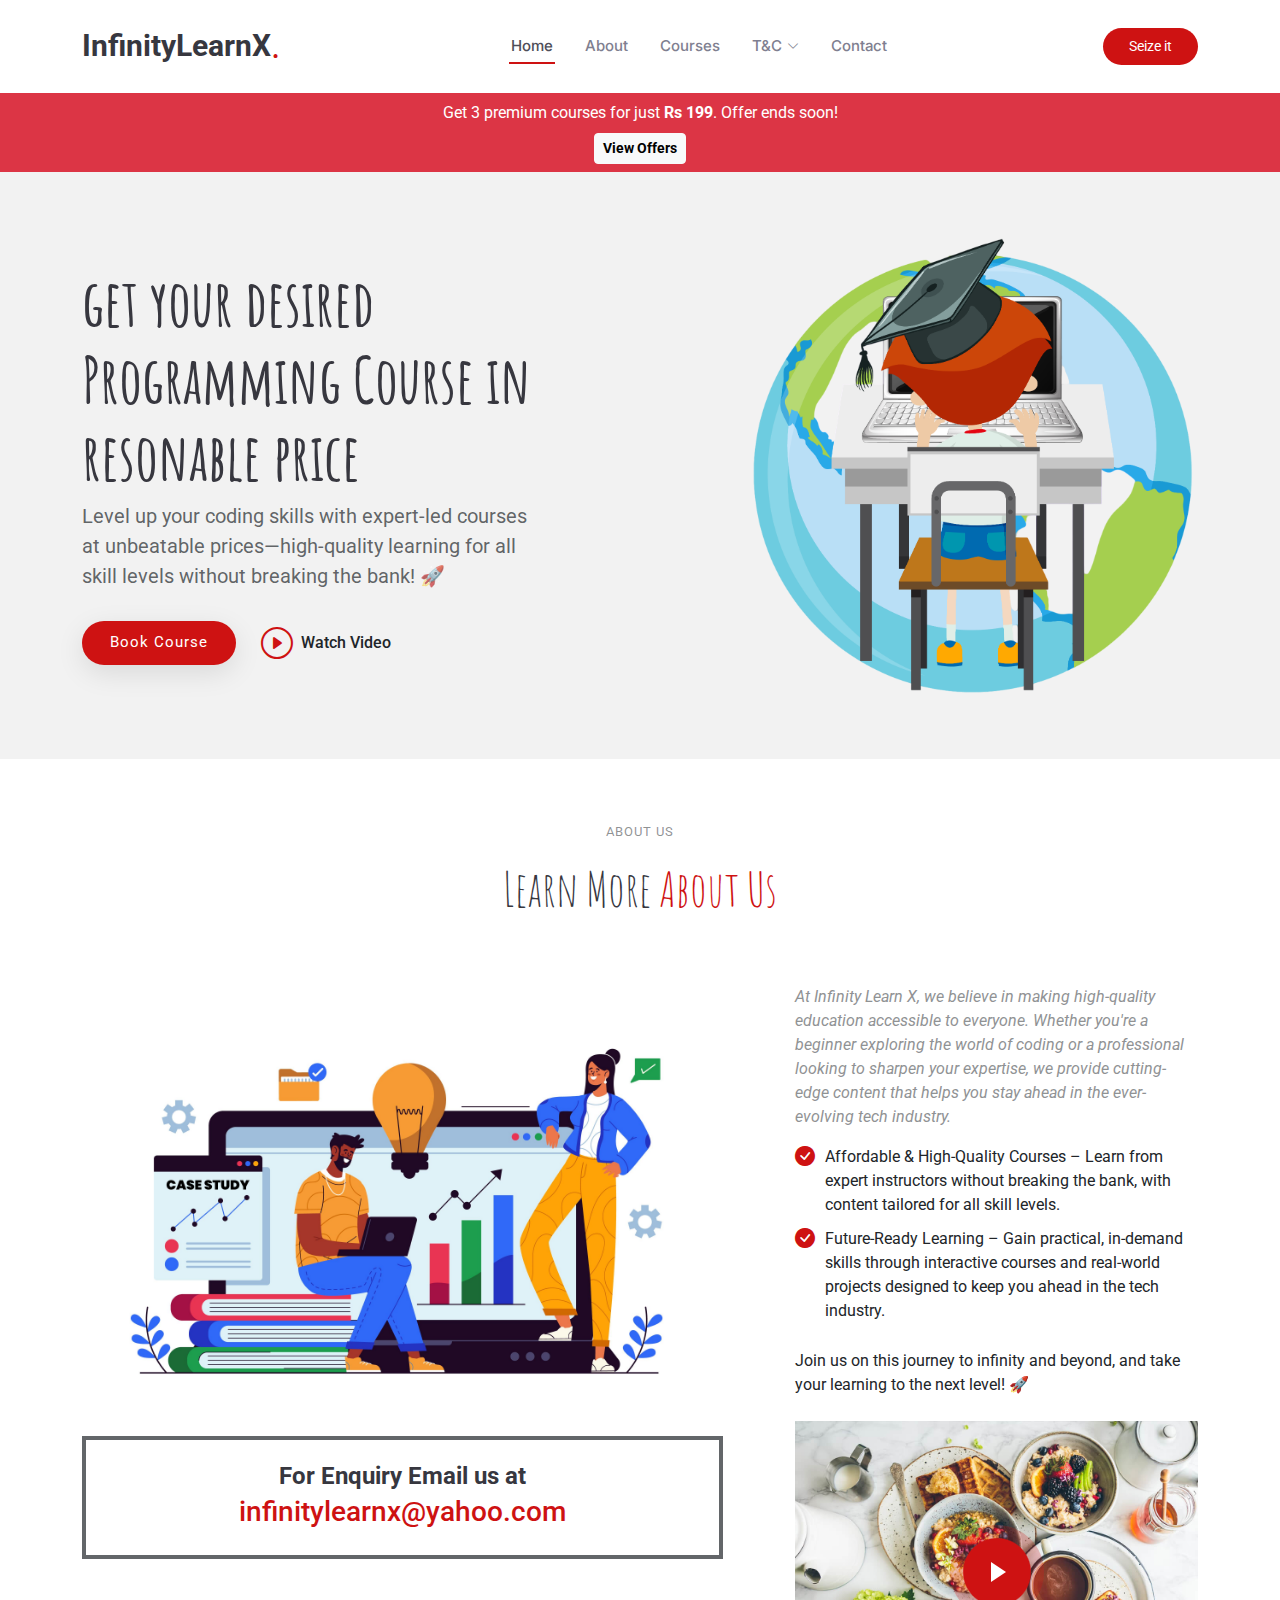
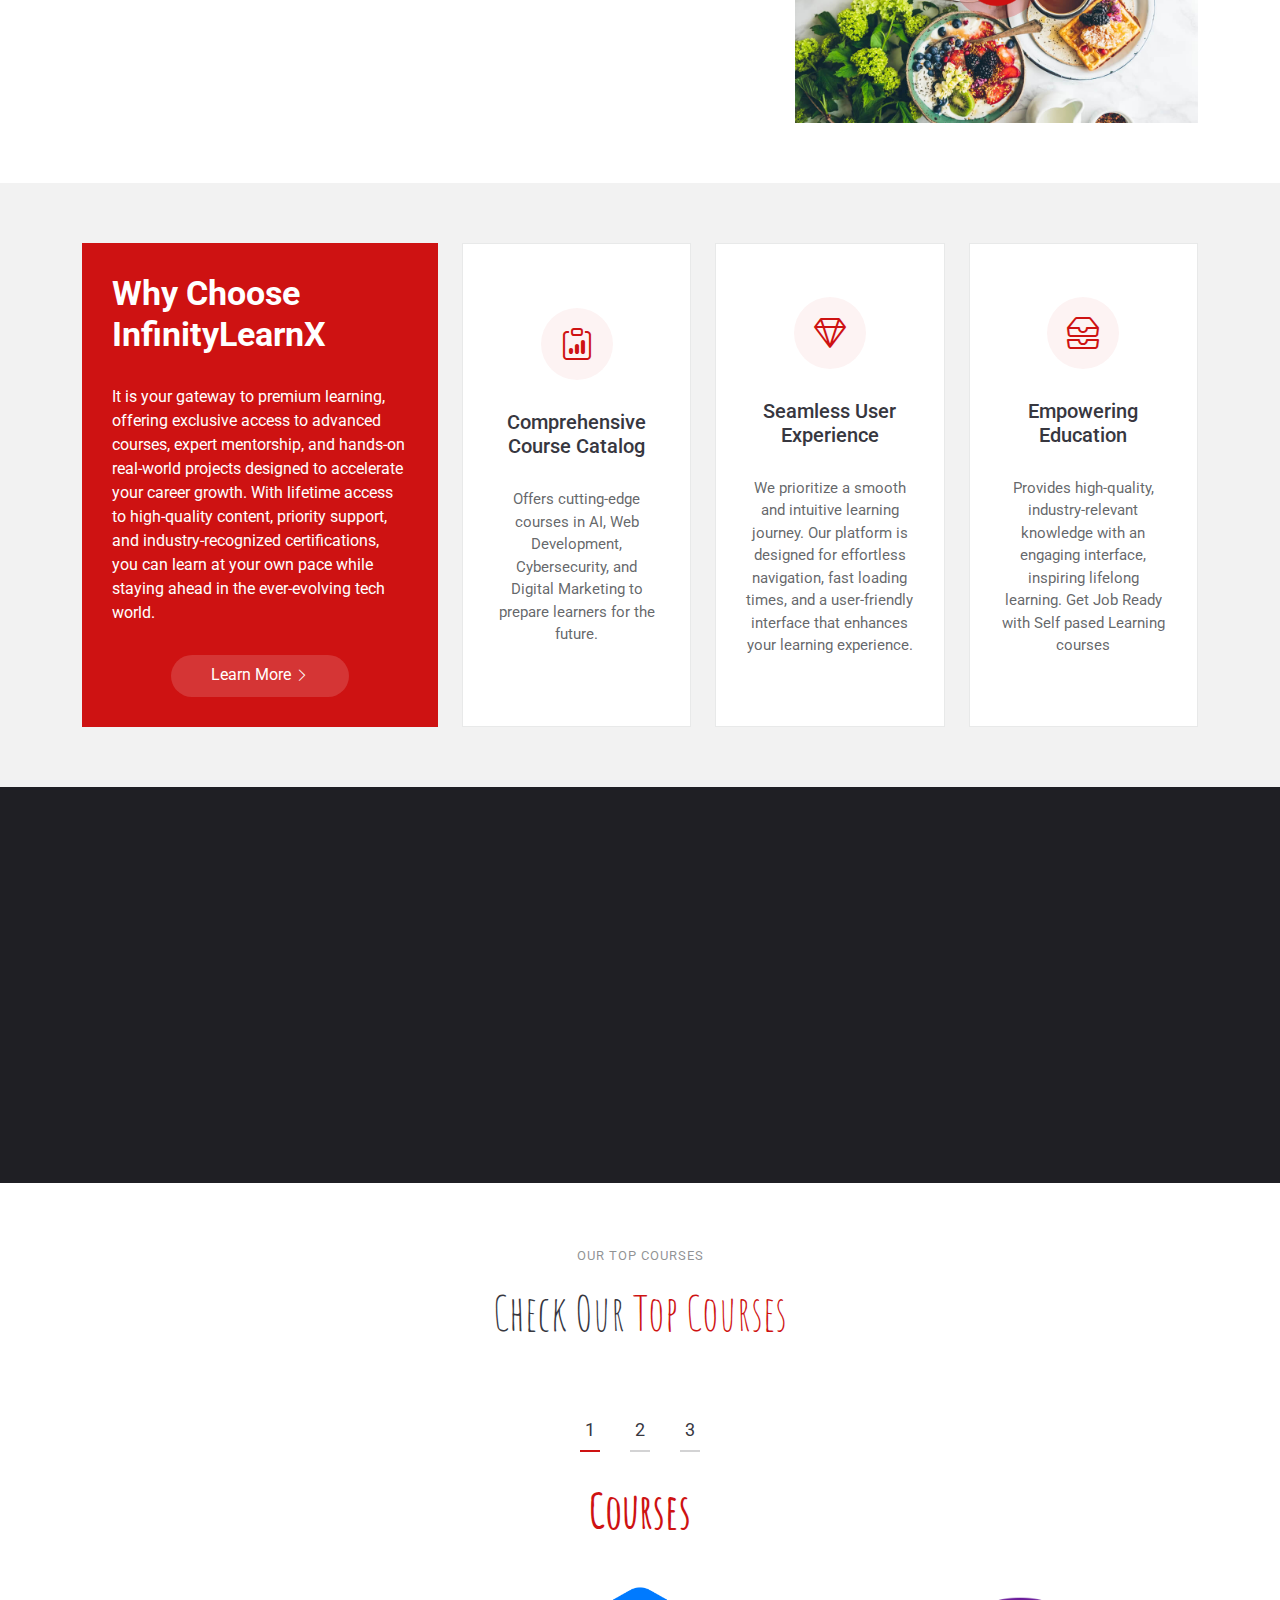
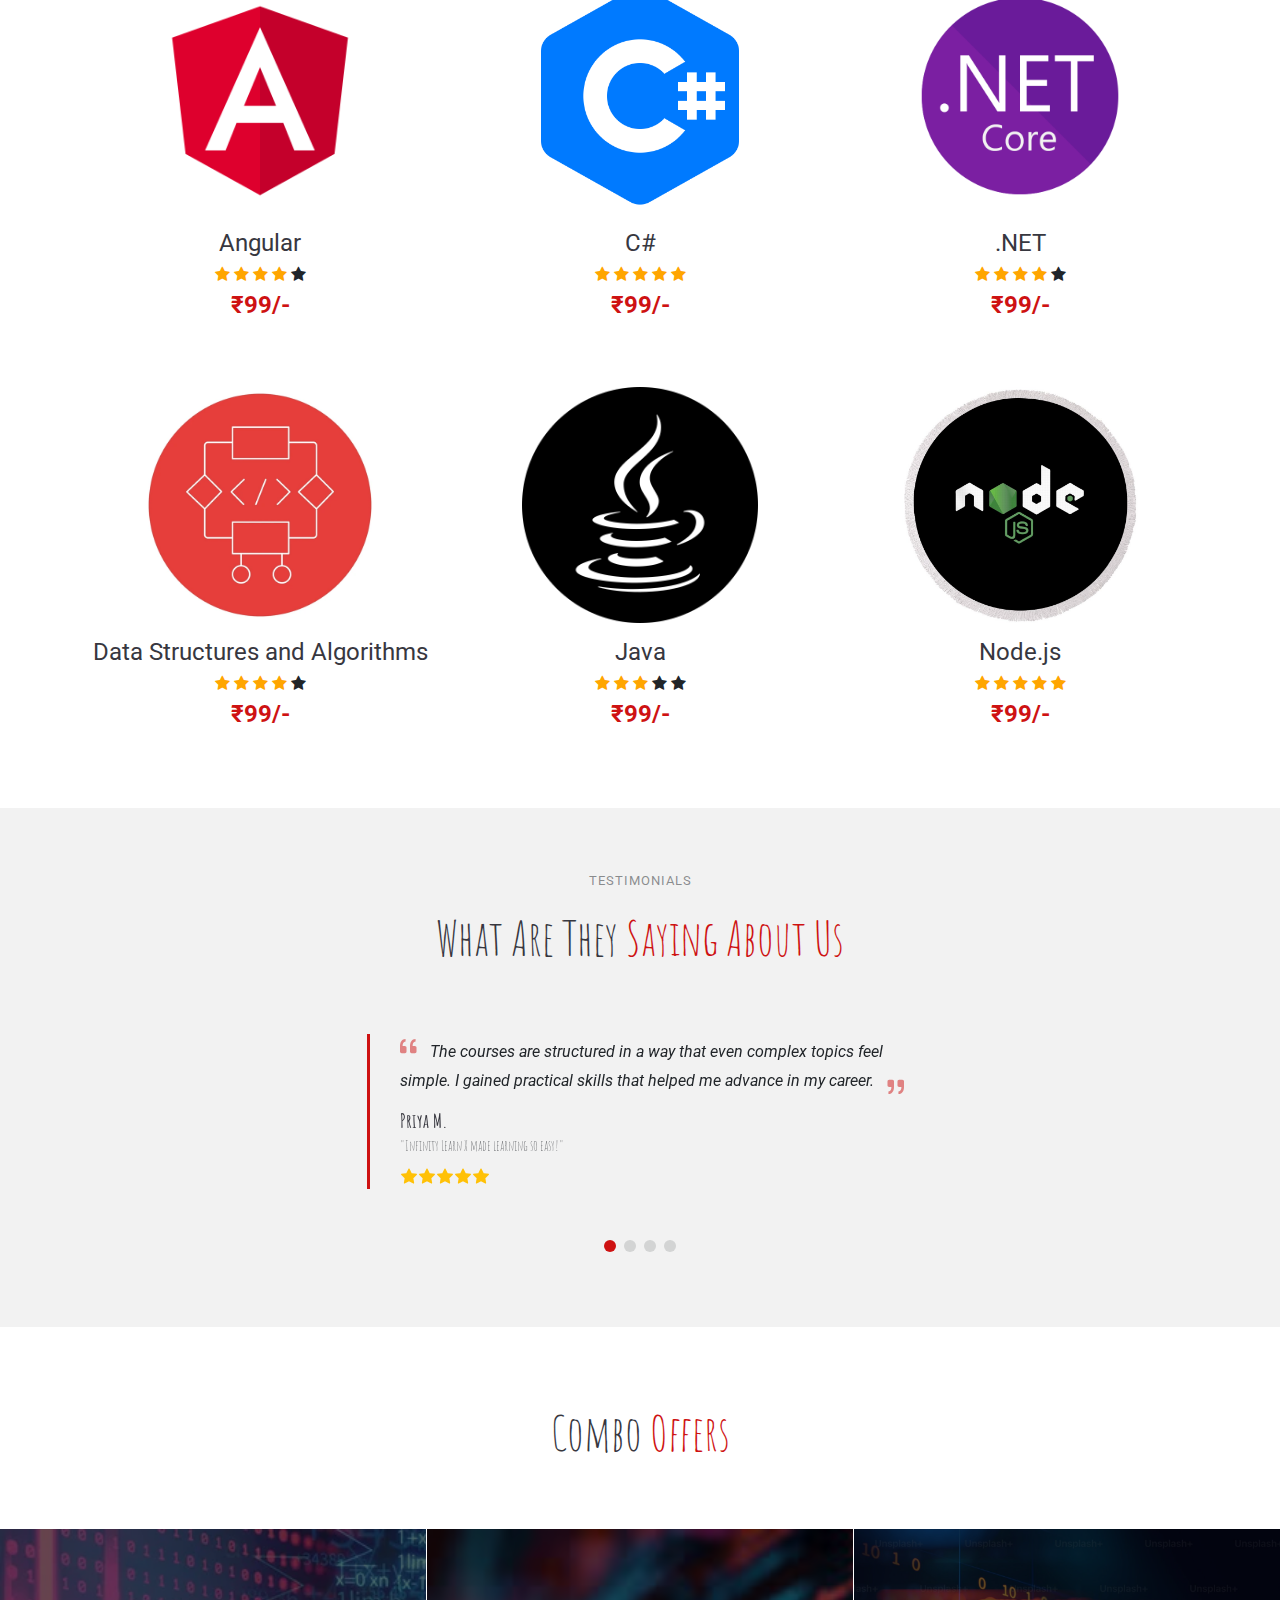
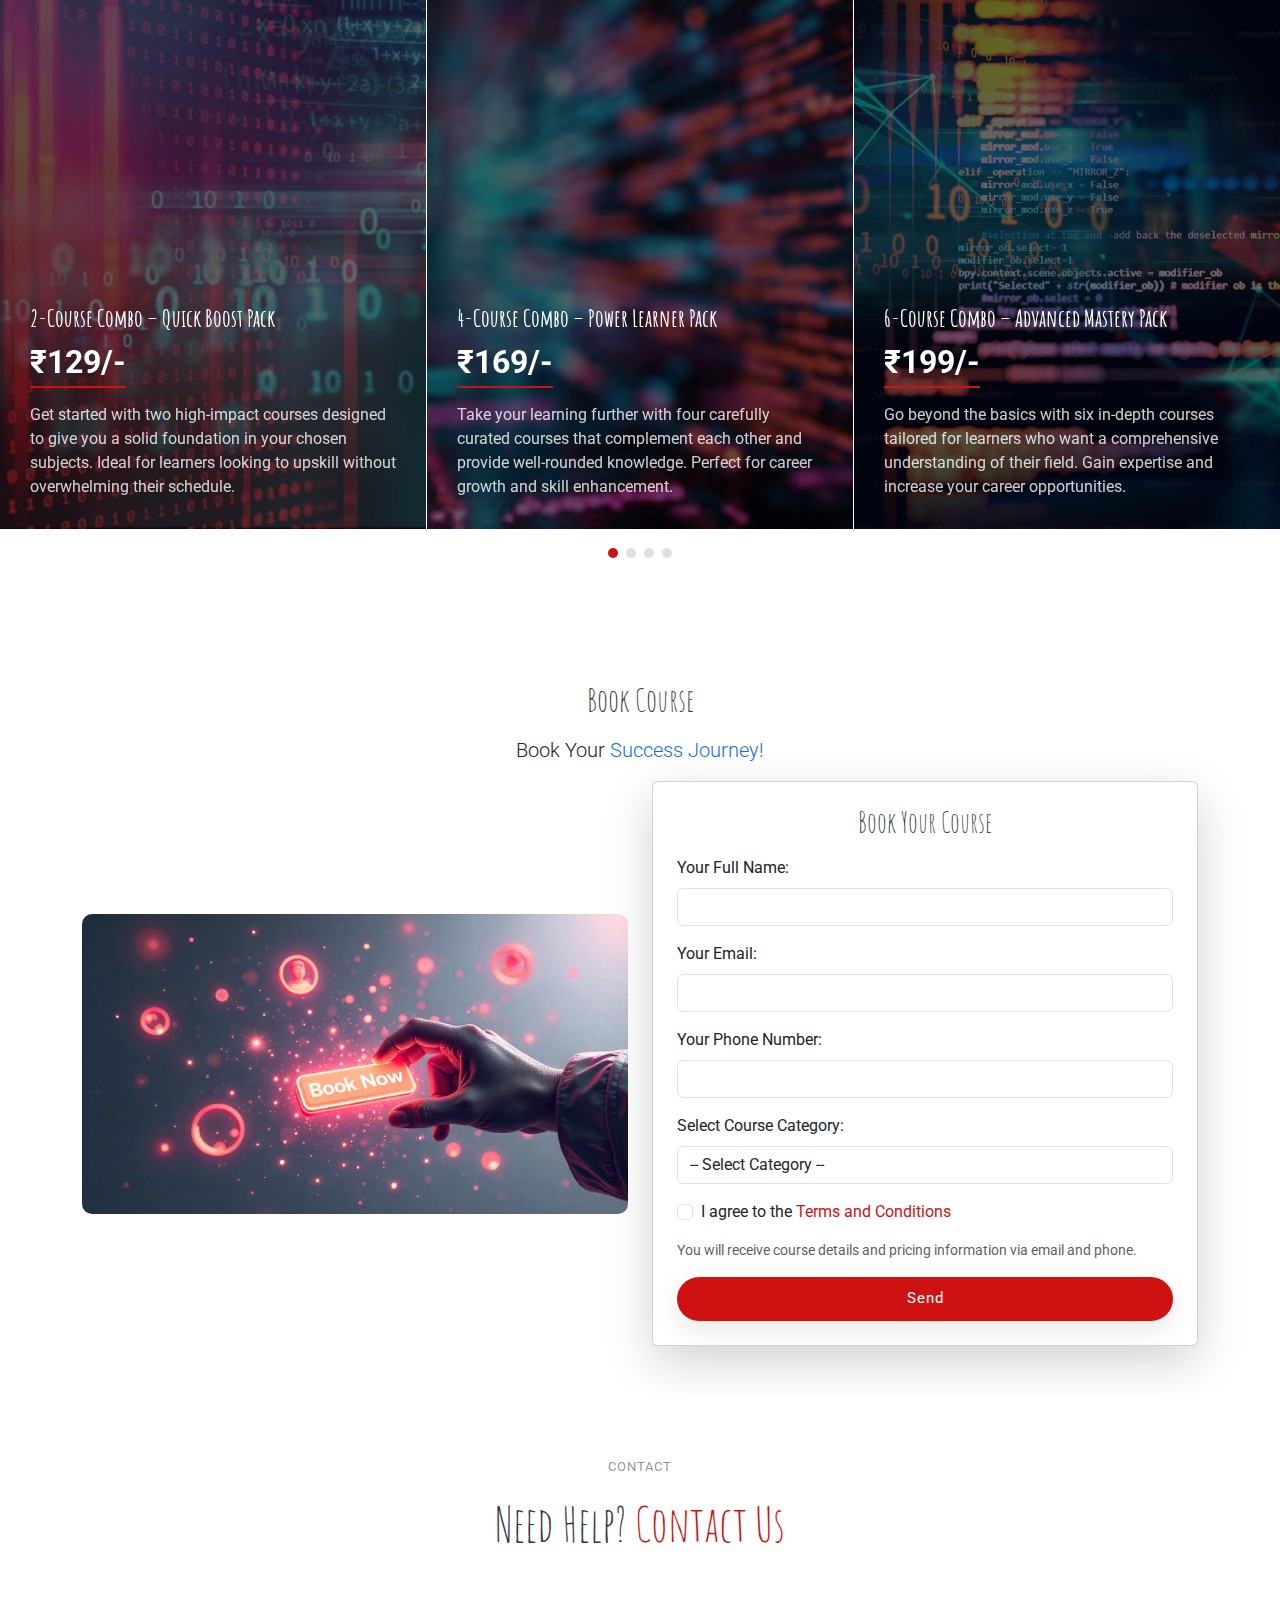
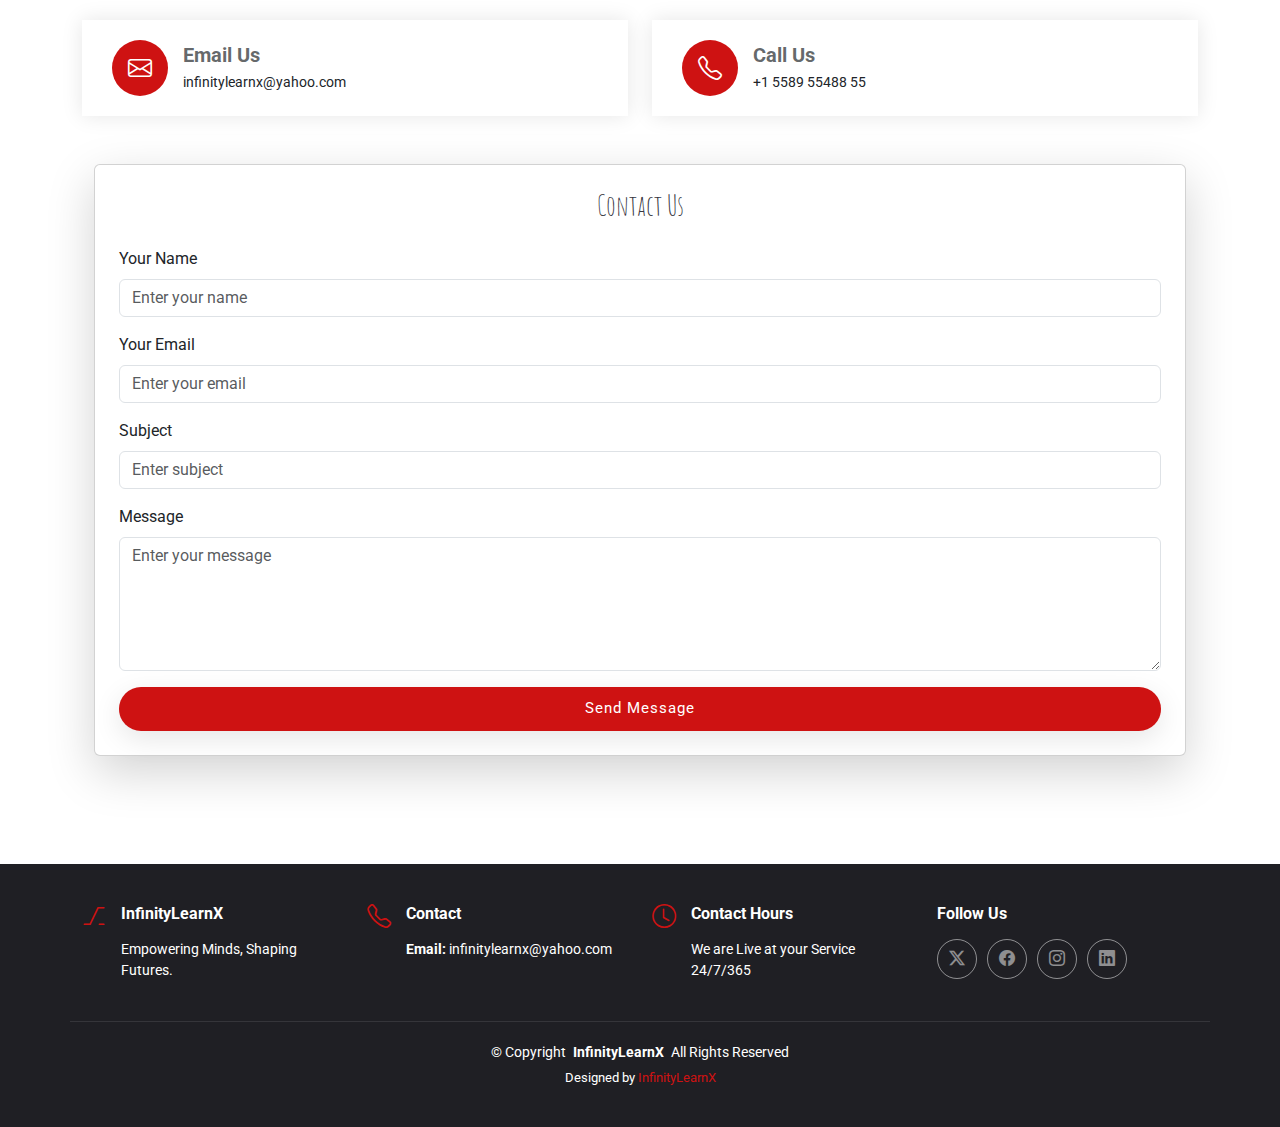
==== commit ad9454fb: "Update index.html" ====
--- a/index.html
+++ b/index.html
@@ -58,7 +58,7 @@
         <i class="mobile-nav-toggle d-xl-none bi bi-list"></i>
       </nav>
 
-      <a class="btn-getstarted" href="index.html#book-a-table">Book Course</a>
+      <a class="btn-getstarted" href="index.html#book-a-table">Seize it</a>
 
     </div>
   </header>
@@ -1014,4 +1014,4 @@
 
 </body>
 
-</html>+</html>
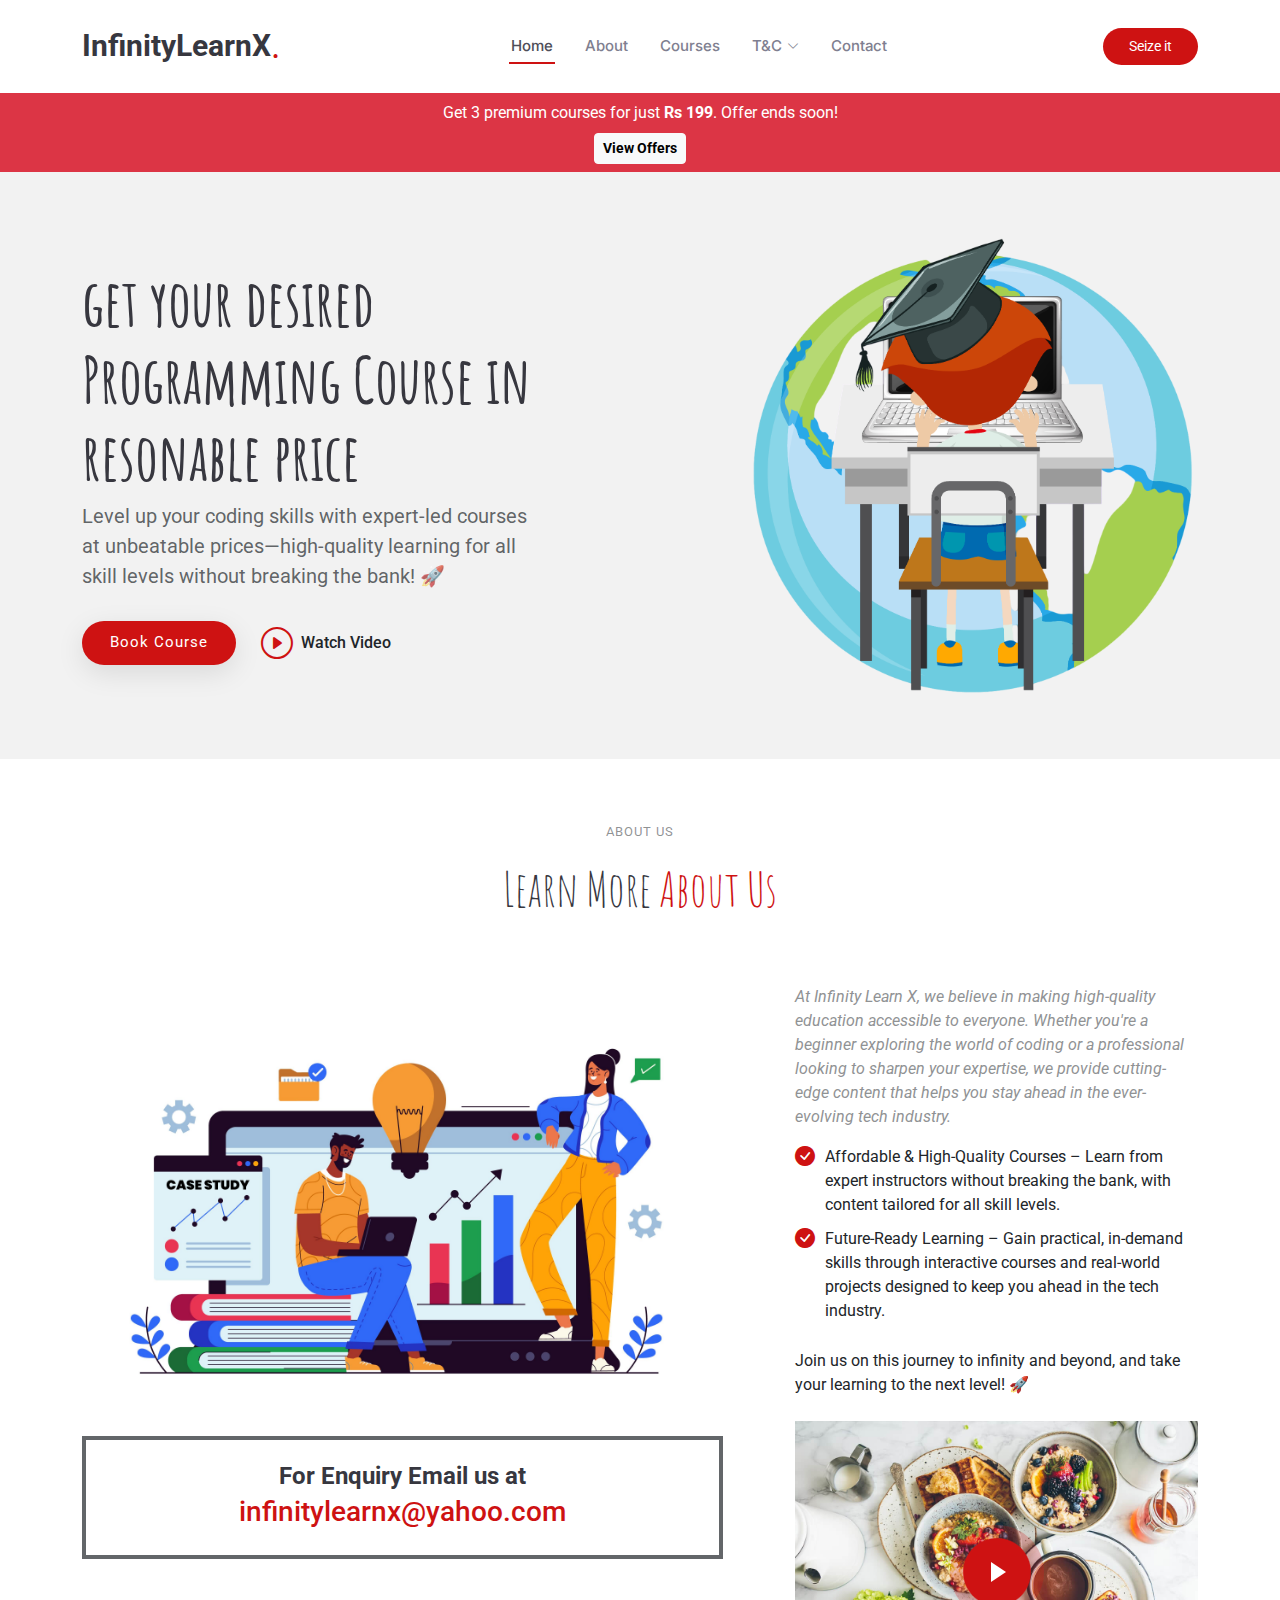
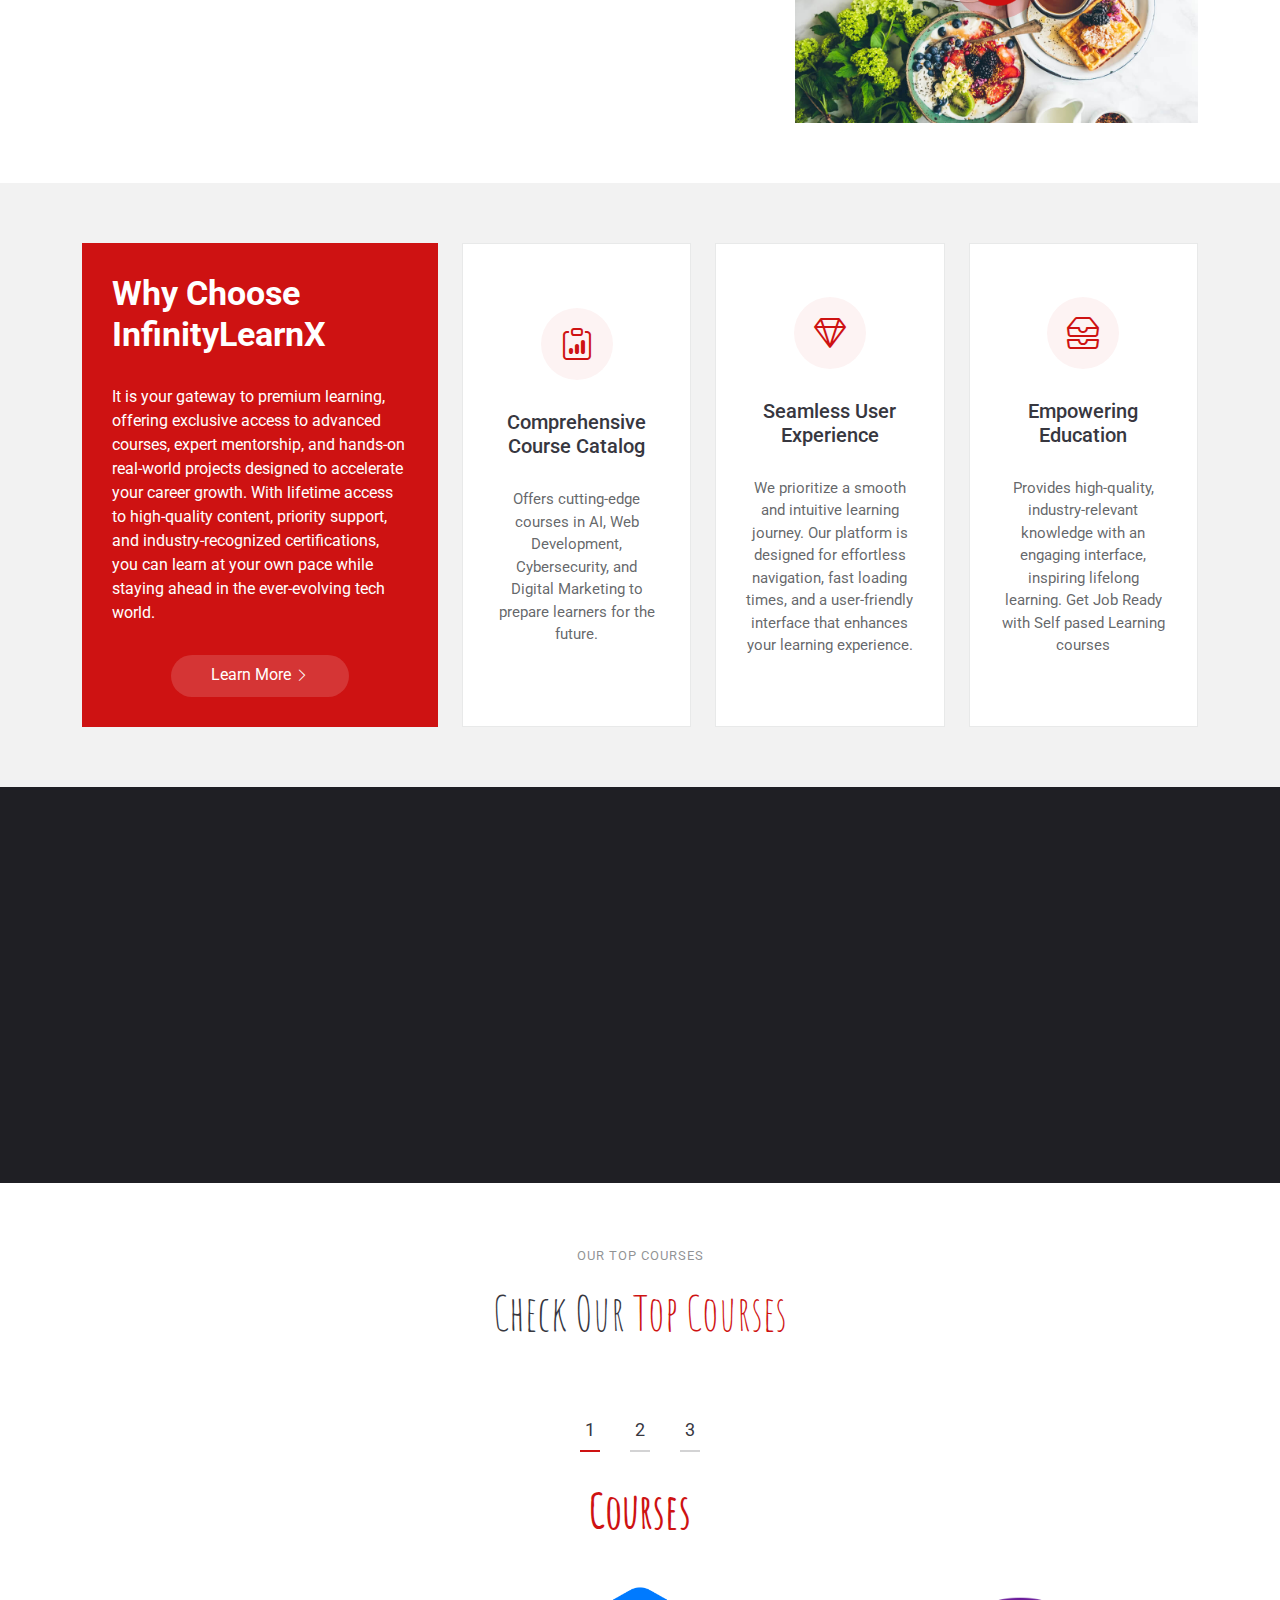
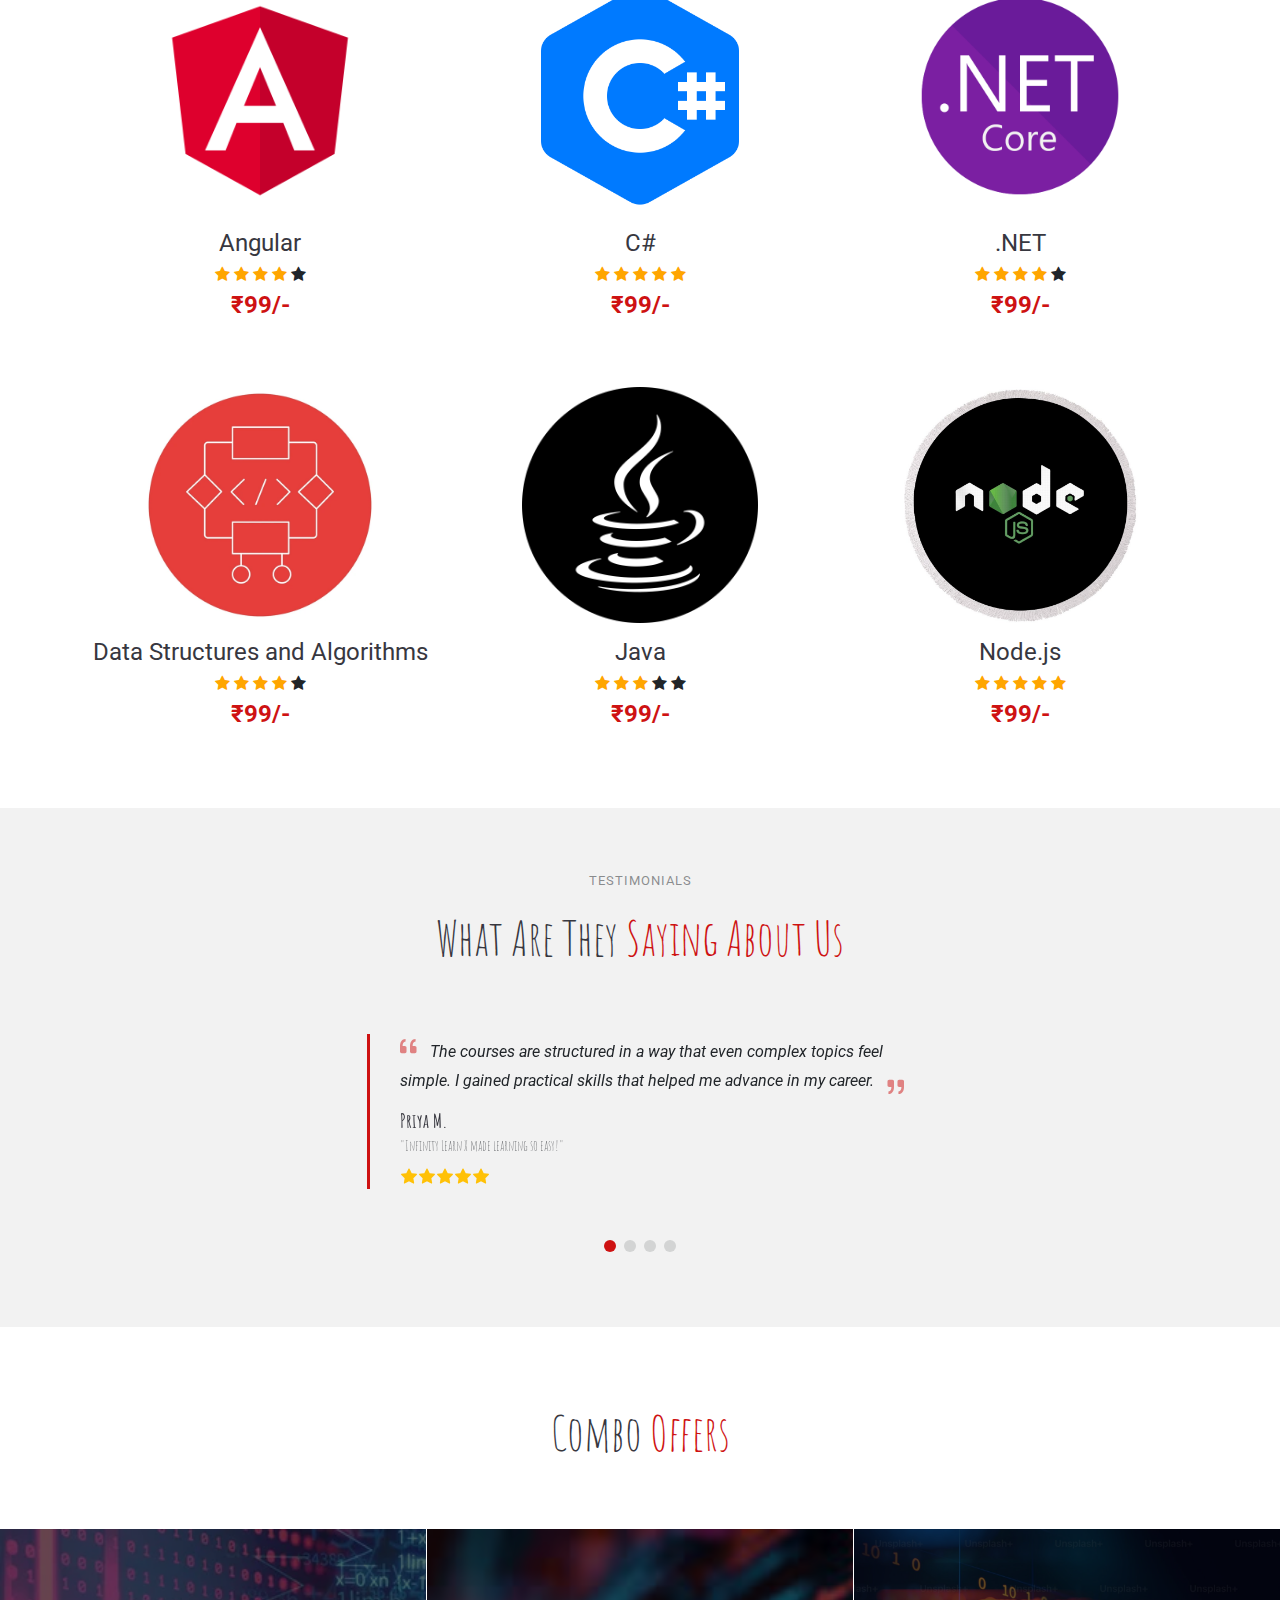
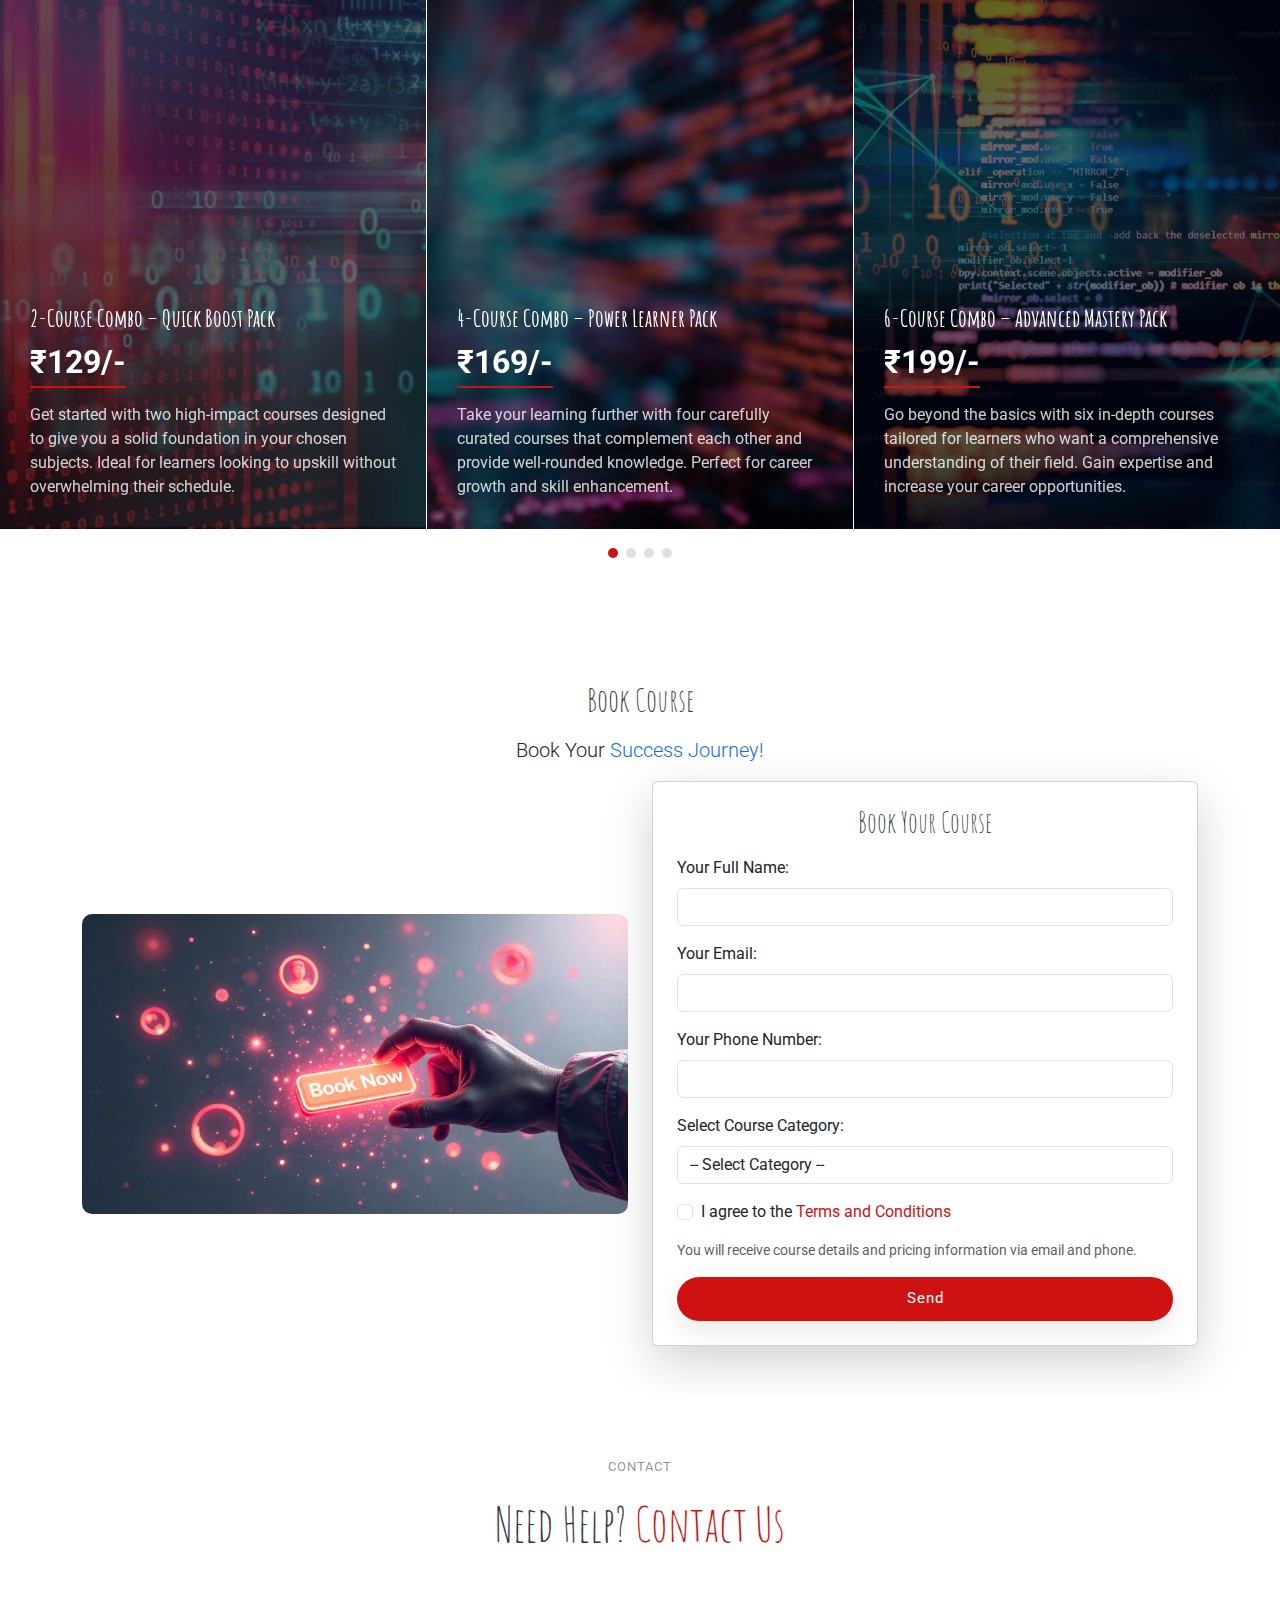
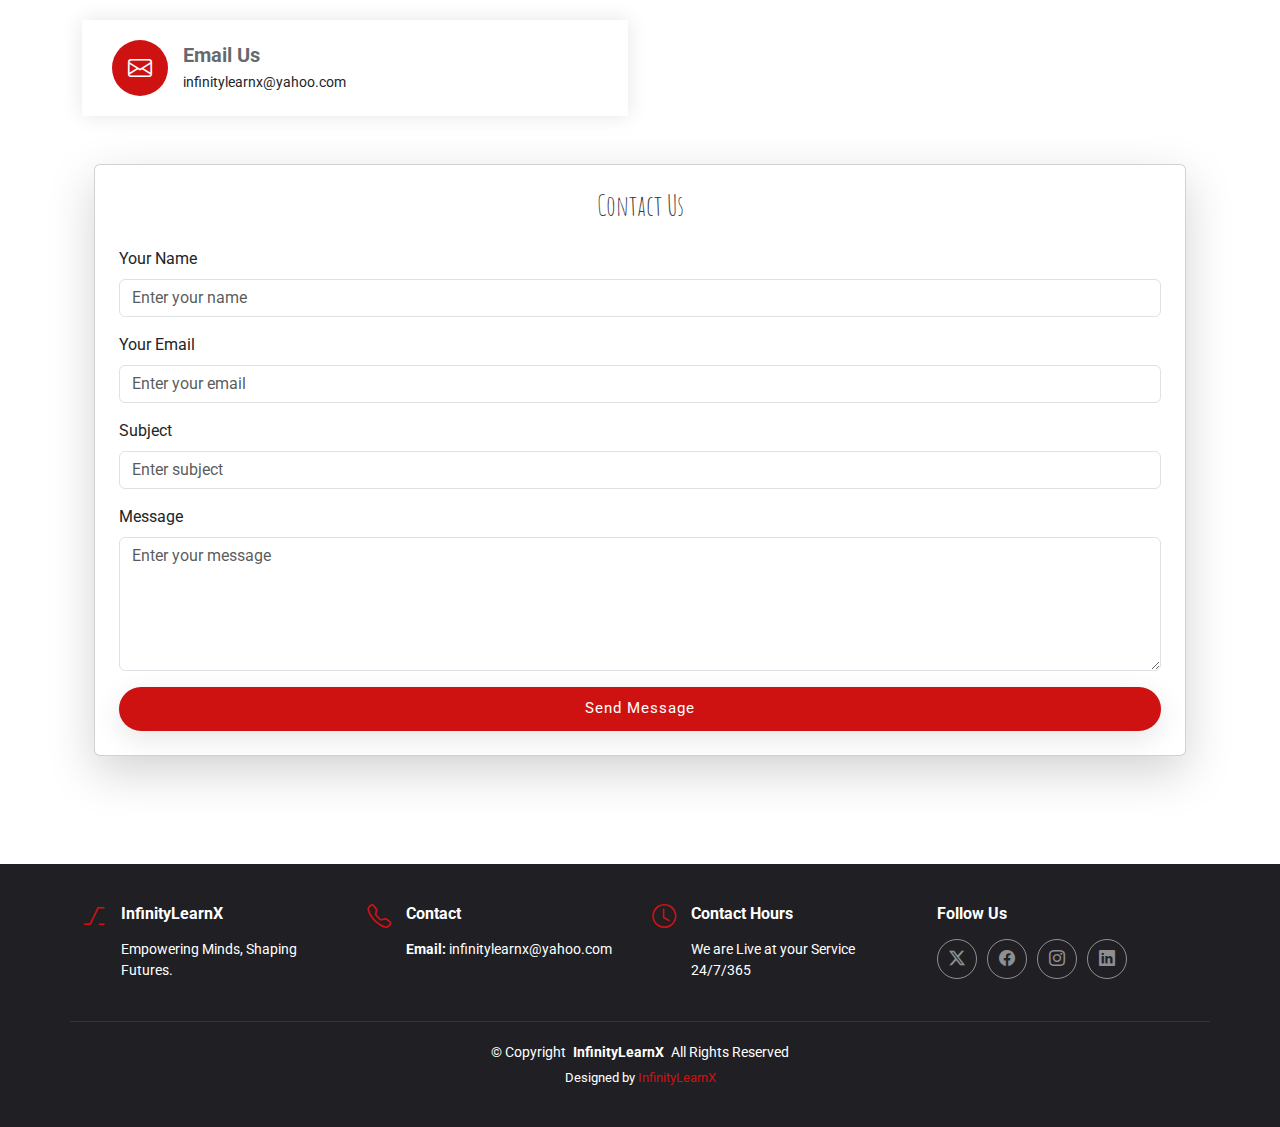
==== commit 9da5ffd2: "Update index.html" ====
--- a/index.html
+++ b/index.html
@@ -842,16 +842,6 @@
             </div>
           </div><!-- End Info Item -->
 
-          <div class="col-md-6">
-            <div class="info-item d-flex align-items-center">
-              <i class="icon bi bi-telephone flex-shrink-0"></i>
-              <div>
-                <h3>Call Us</h3>
-                <p>+1 5589 55488 55</p>
-              </div>
-            </div>
-          </div><!-- End Info Item -->
-
         </div>
 
         <div class="container py-5">
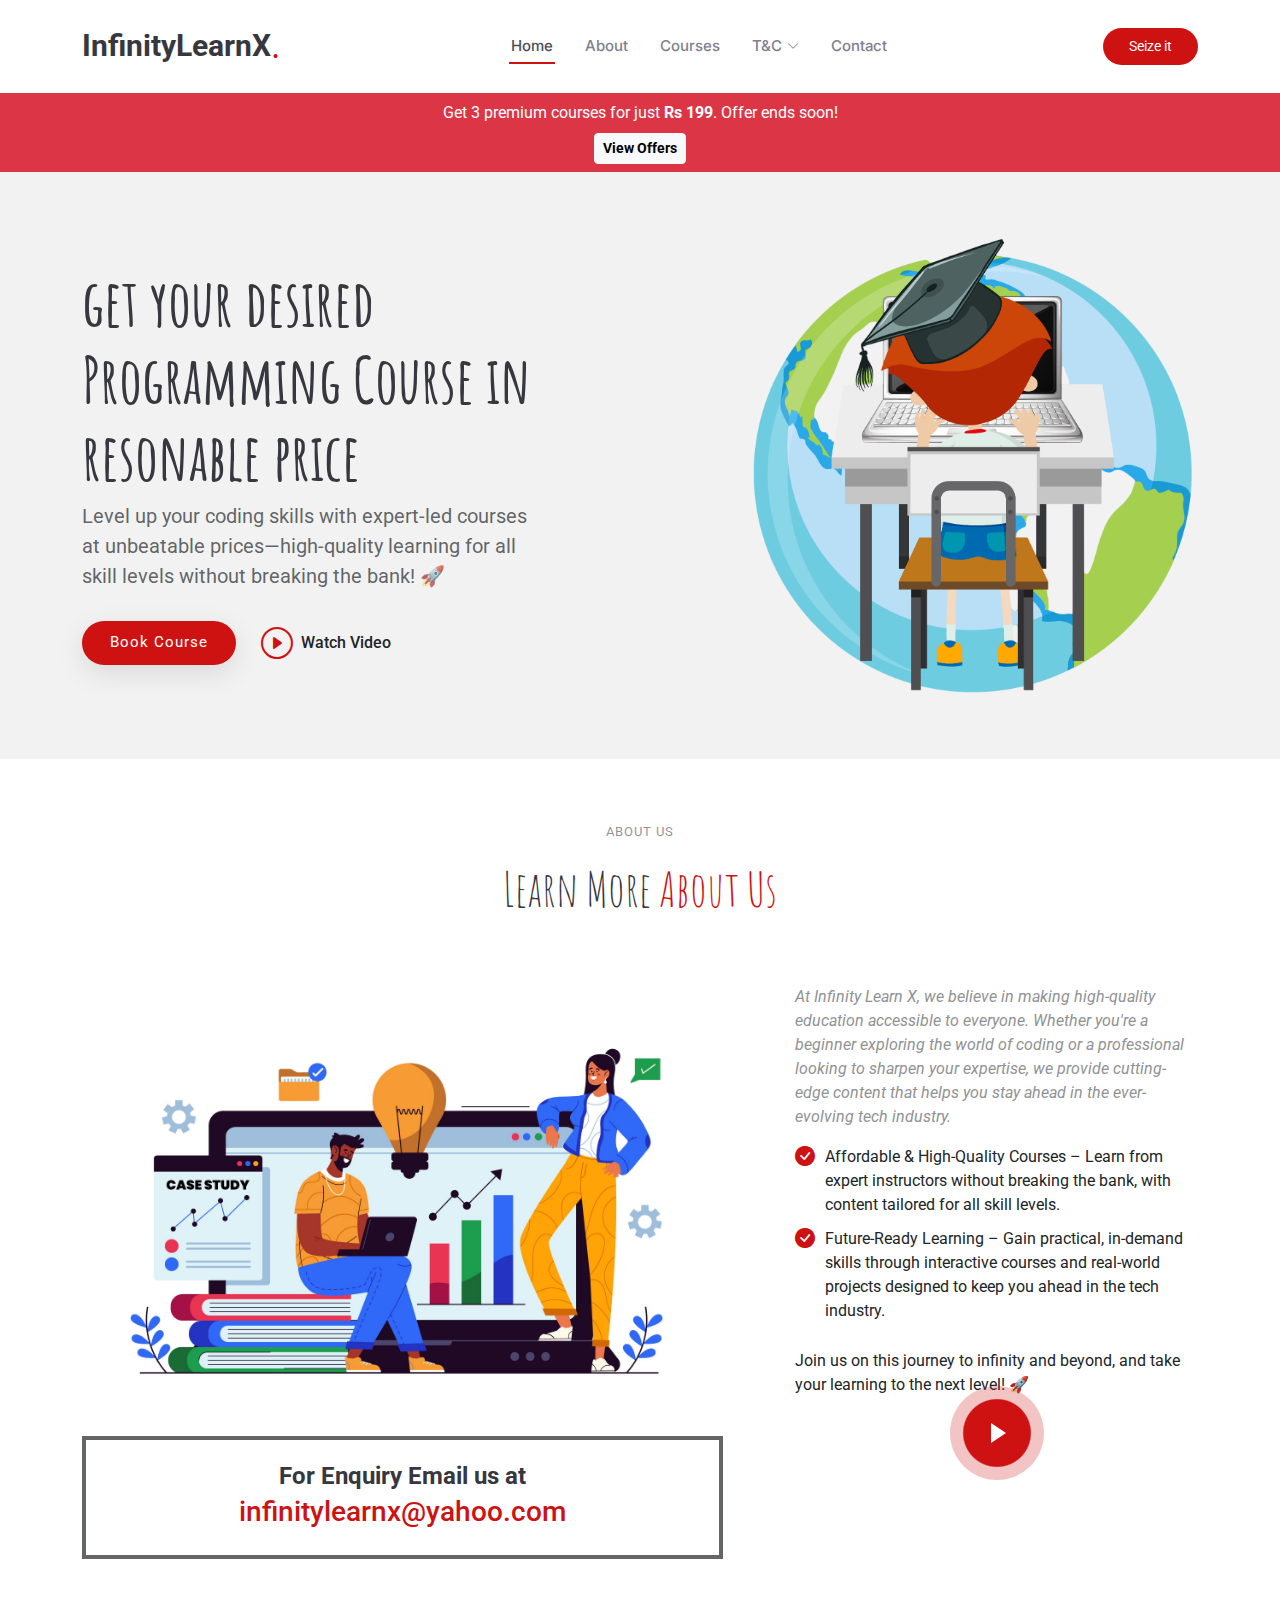
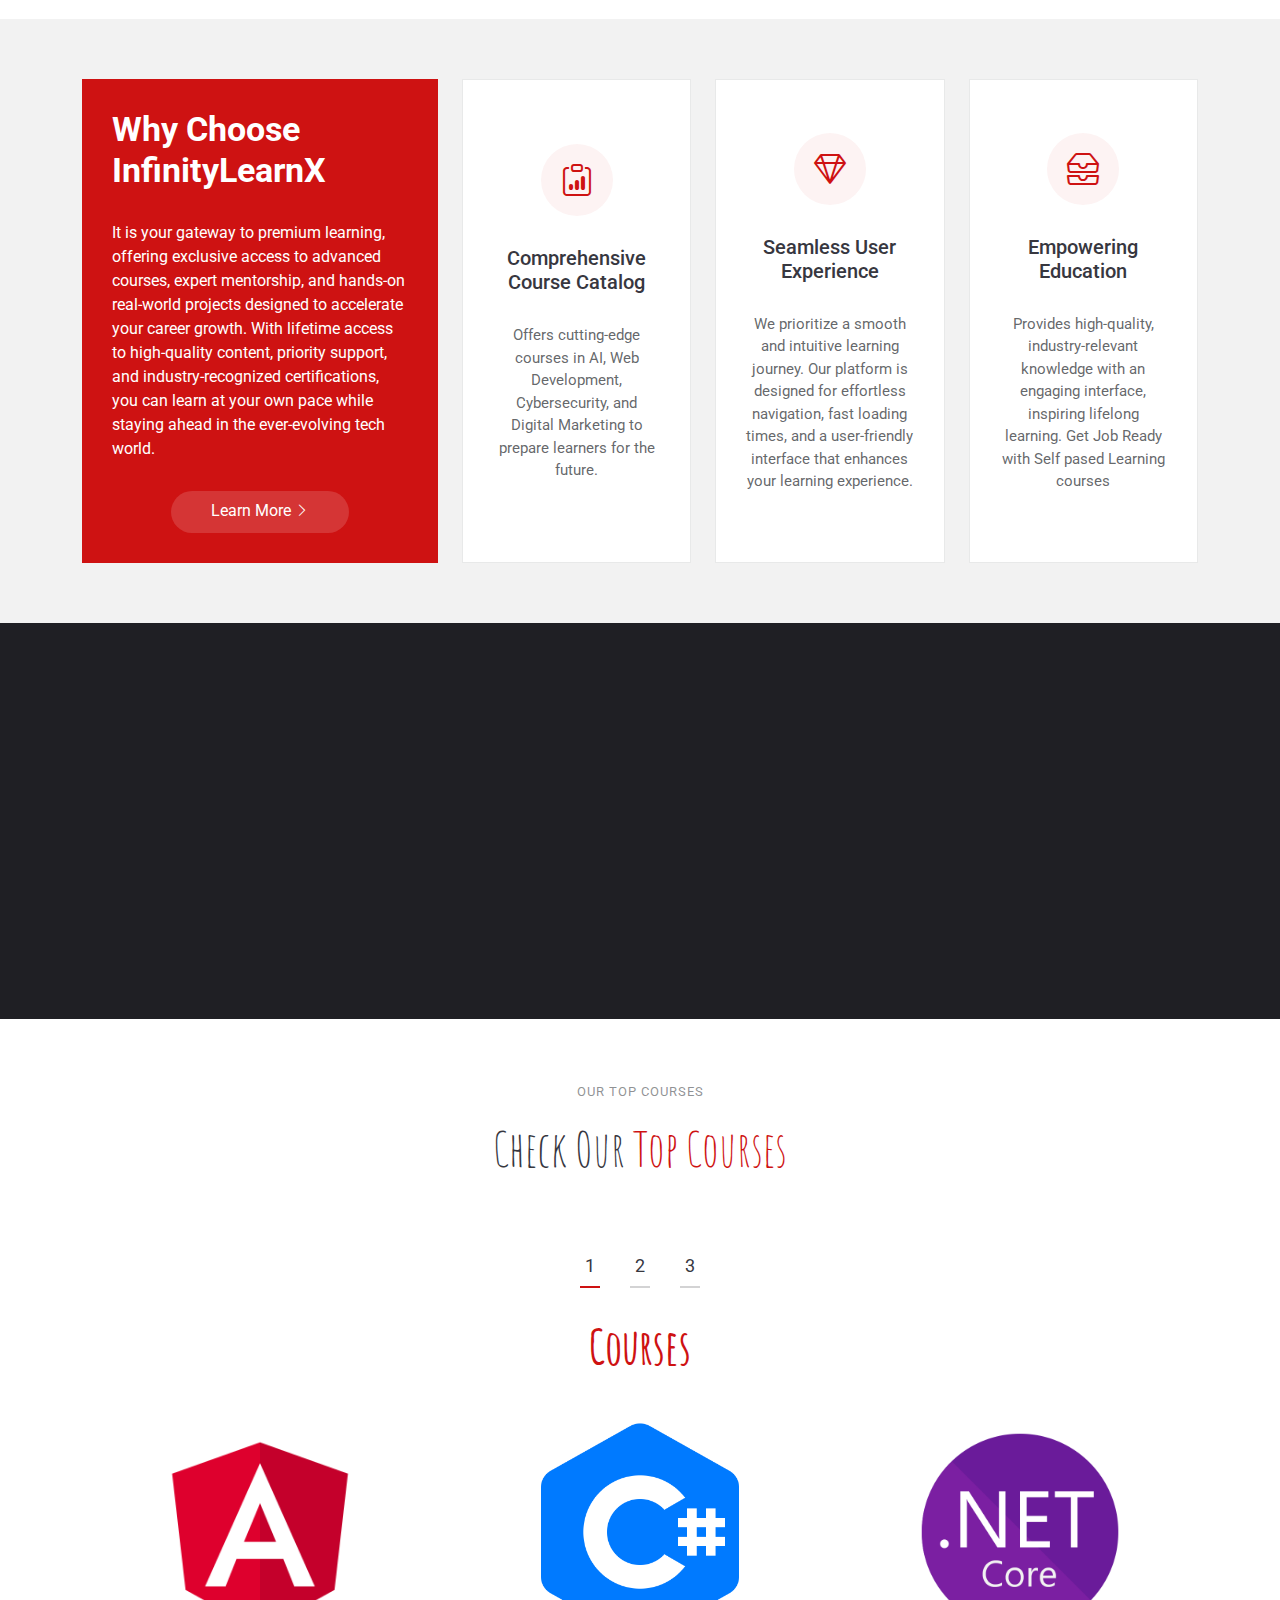
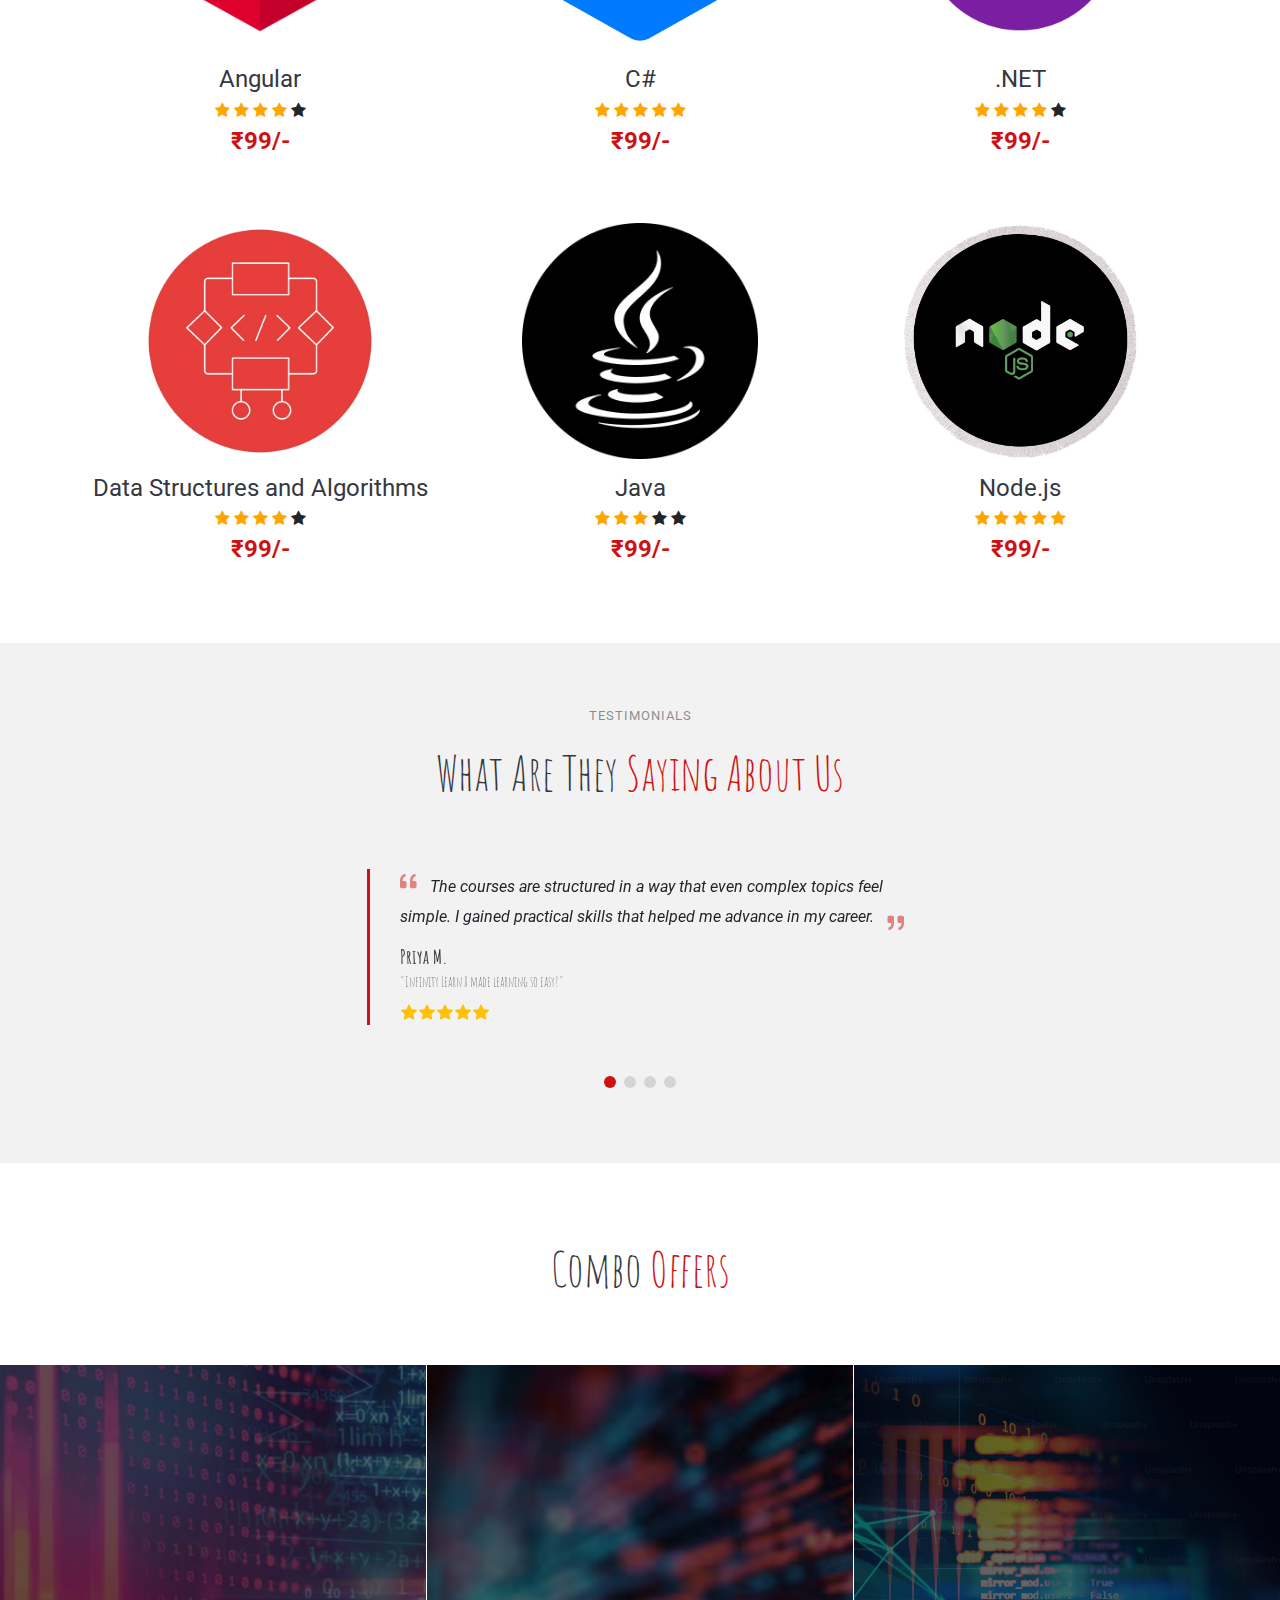
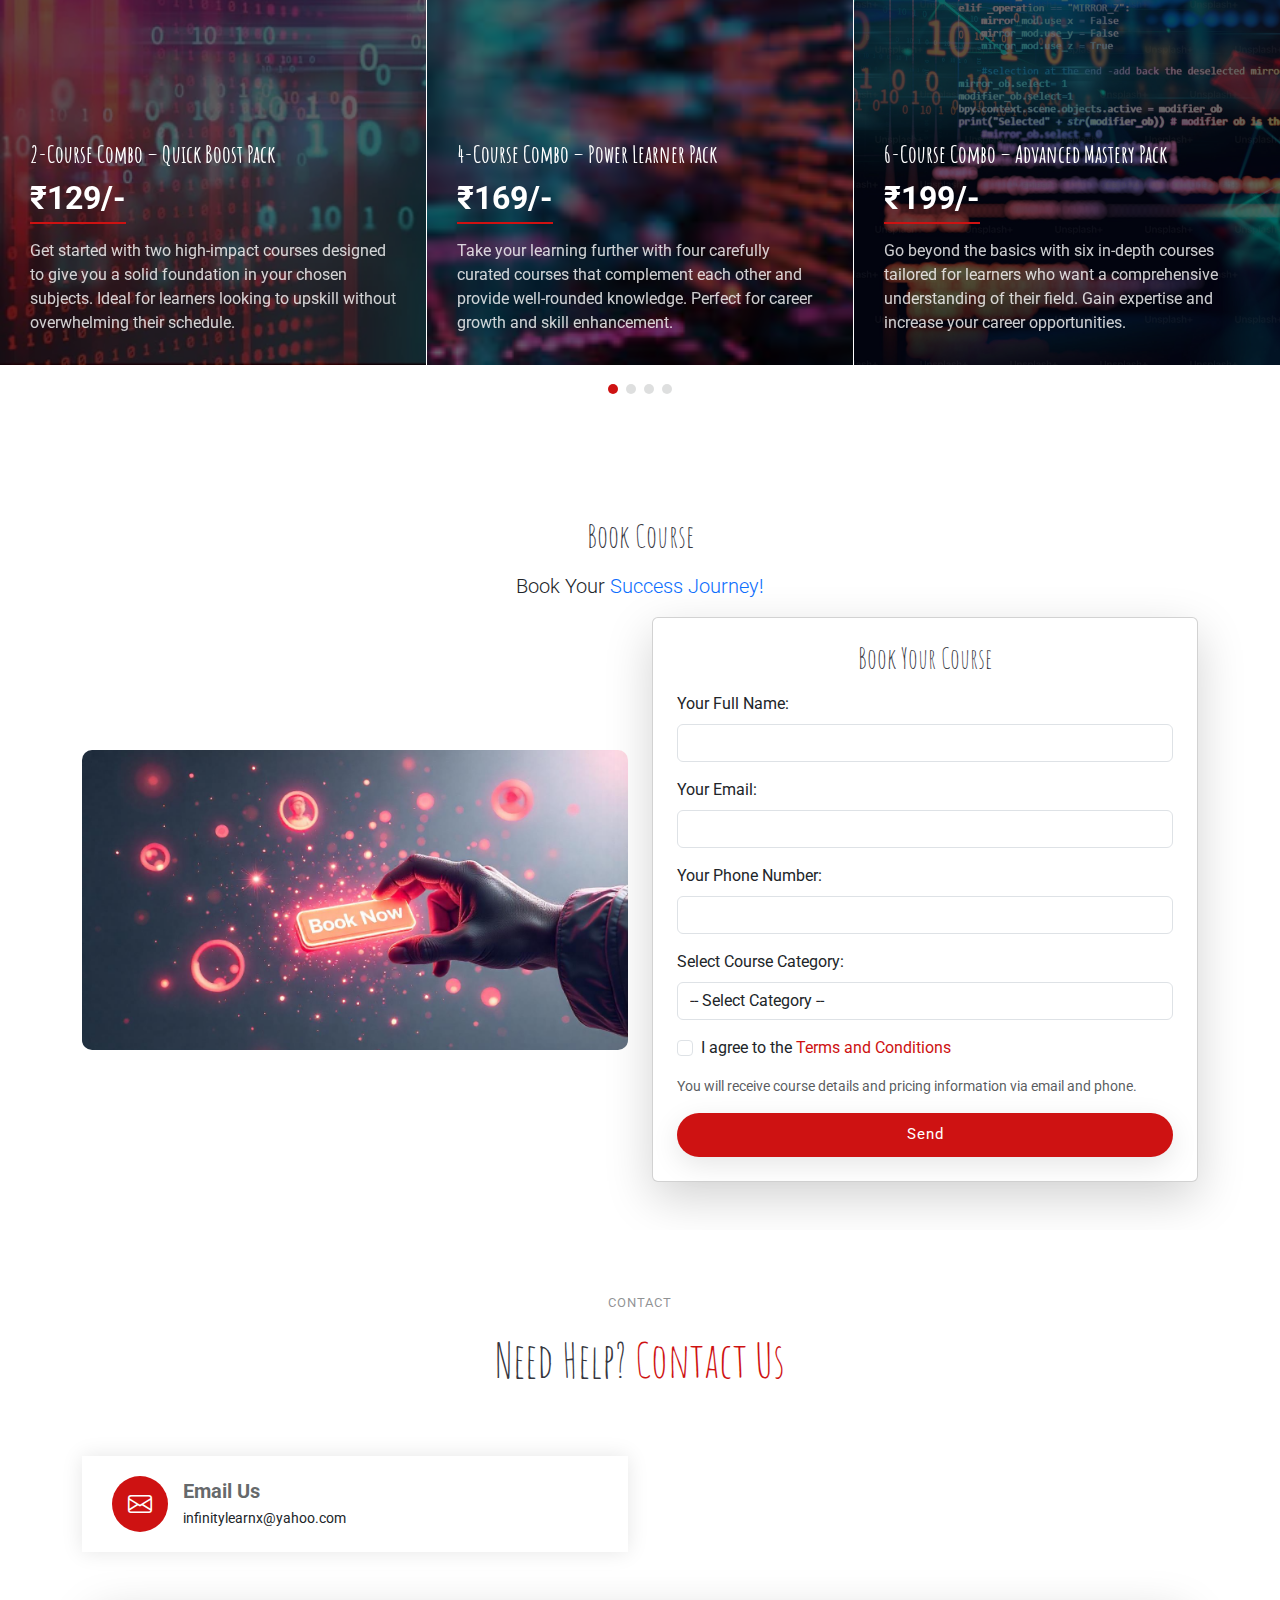
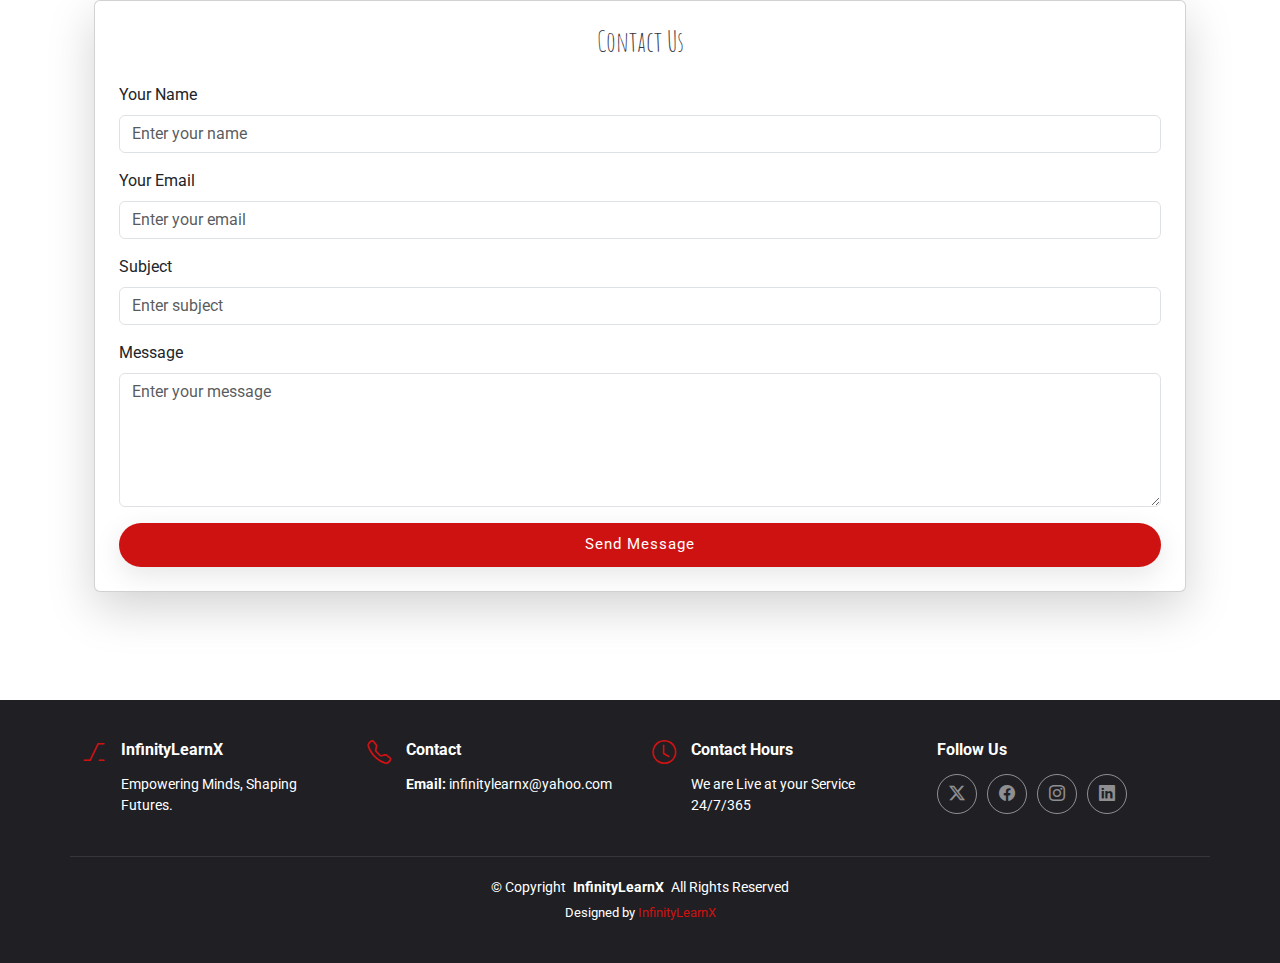
==== commit 9774d633: "Update index.html" ====
--- a/index.html
+++ b/index.html
@@ -82,7 +82,7 @@
             <p>Level up your coding skills with expert-led courses at unbeatable prices—high-quality learning for all skill levels without breaking the bank! 🚀</p>
             <div class="d-flex">
               <a href="#book-a-table" class="btn-get-started">Book Course</a>
-              <a href="https://www.youtube.com/watch?v=Y7f98aduVJ8" class="glightbox btn-watch-video d-flex align-items-center"><i class="bi bi-play-circle"></i><span>Watch Video</span></a>
+              <a href="https://www.youtube.com/watch?v=hUGJi6cRGnA" class="glightbox btn-watch-video d-flex align-items-center"><i class="bi bi-play-circle"></i><span>Watch Video</span></a>
             </div>
           </div>
           <div class="col-lg-5 order-1 order-lg-2 hero-img">
@@ -126,8 +126,8 @@
               </p>
 
               <div class="position-relative mt-4">
-                <img src="assets/img/about-2.jpg" class="img-fluid" alt="">
-                <a href="https://www.youtube.com/watch?v=Y7f98aduVJ8" class="glightbox pulsating-play-btn"></a>
+                <img src="#" class="img-fluid" alt="">
+                <a href="https://www.youtube.com/watch?v=hUGJi6cRGnA" class="glightbox pulsating-play-btn"></a>
               </div>
             </div>
           </div>
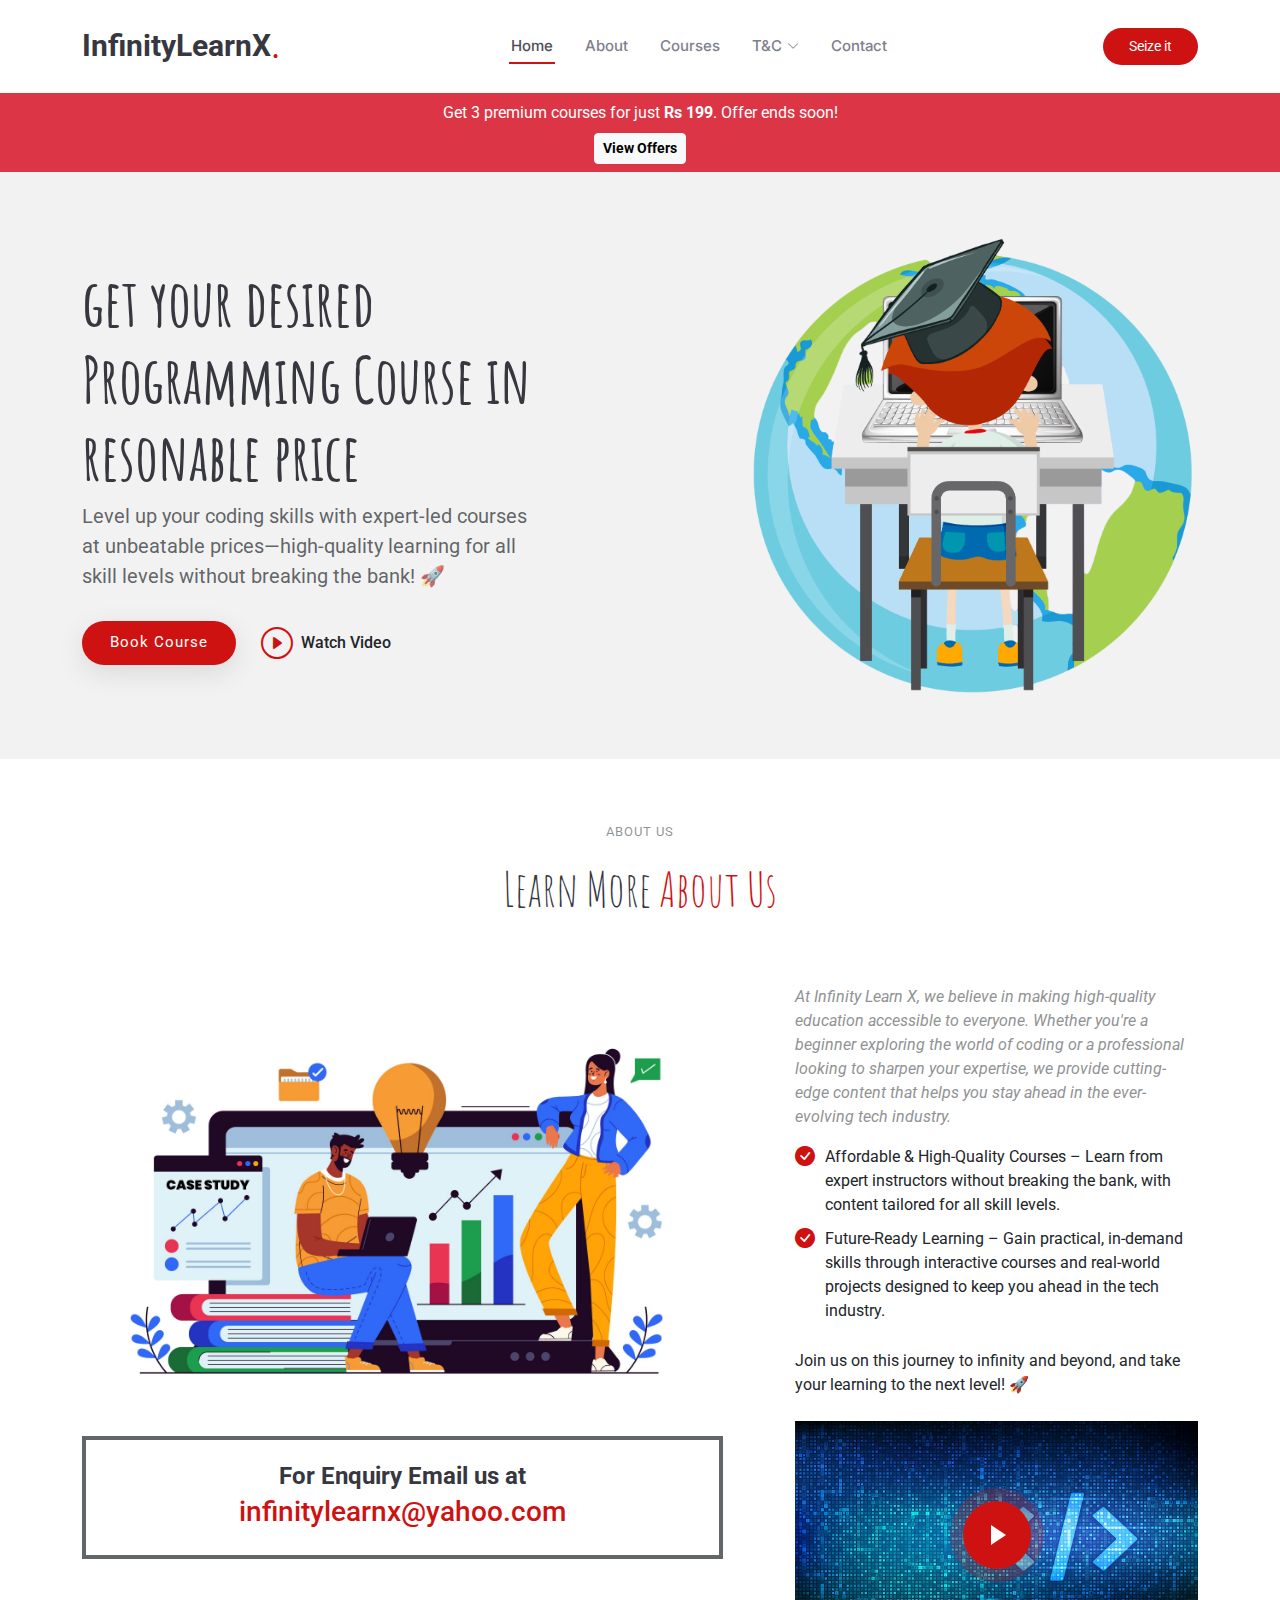
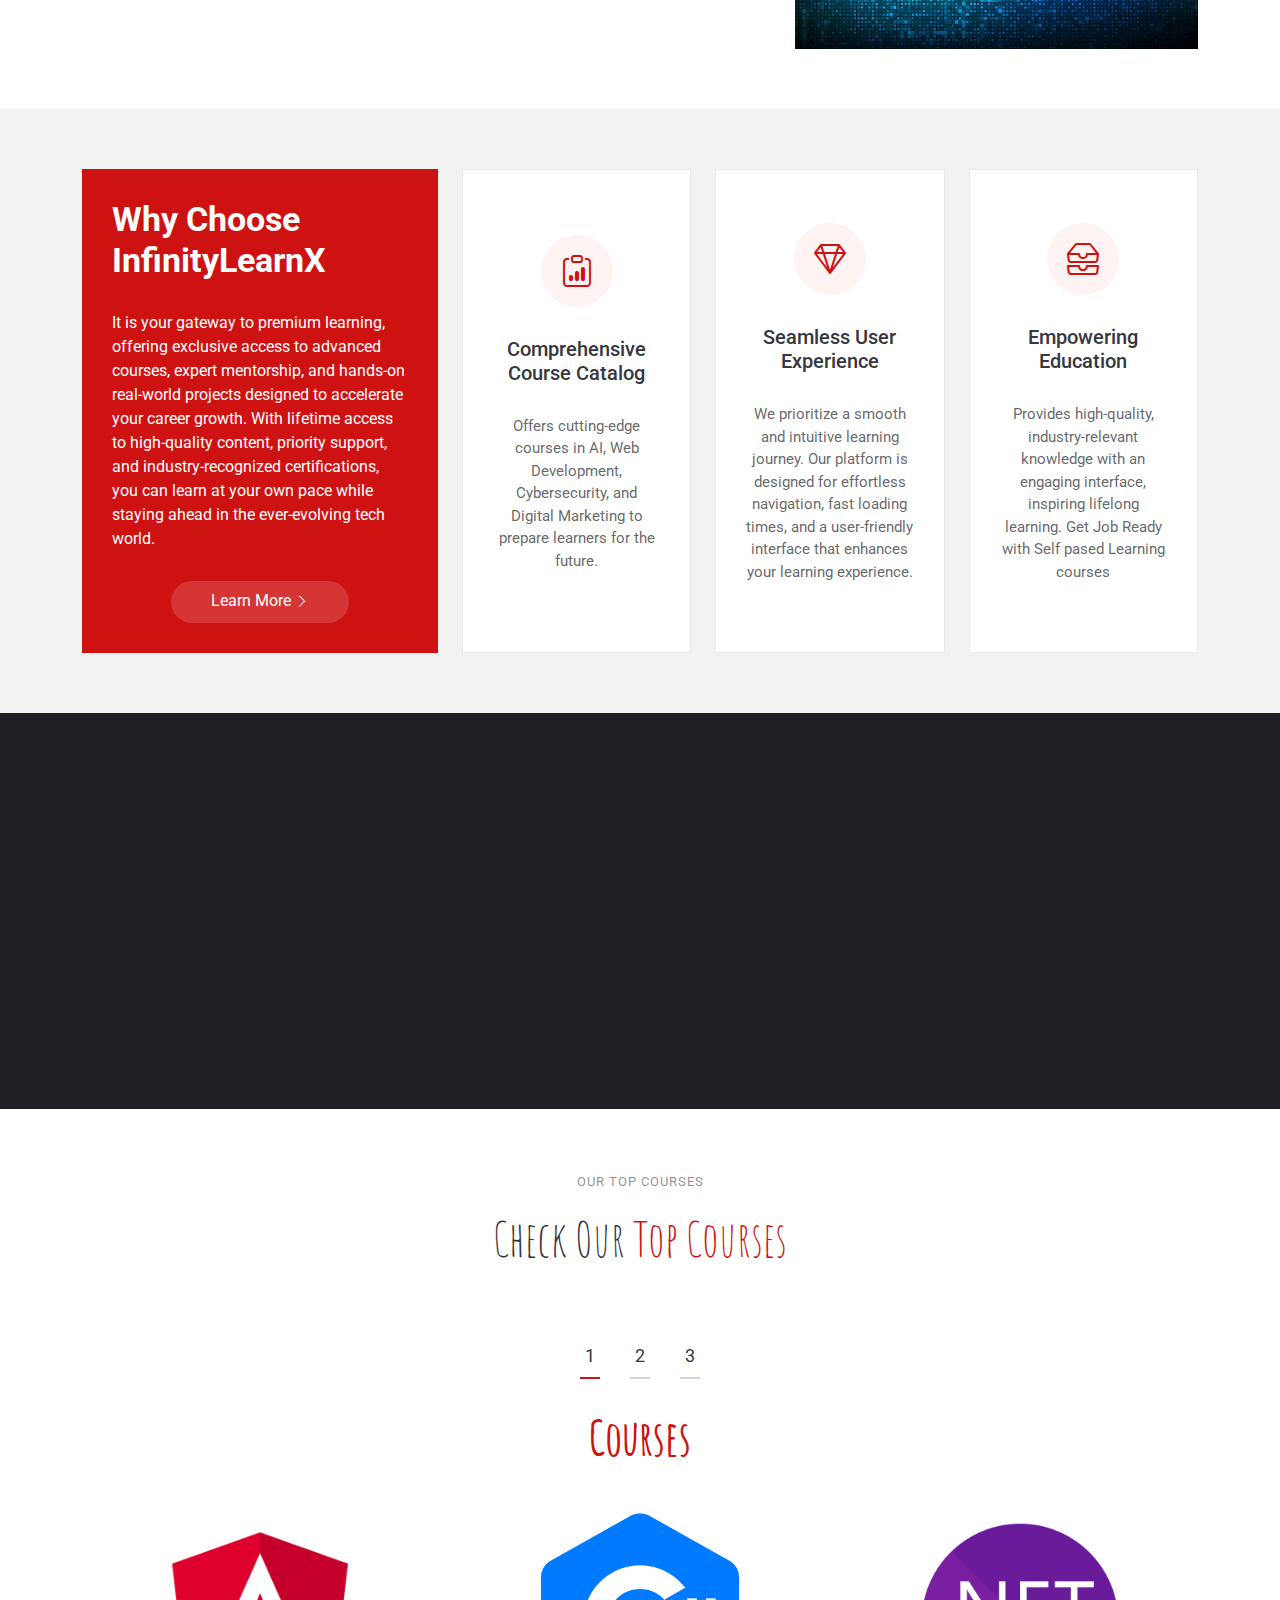
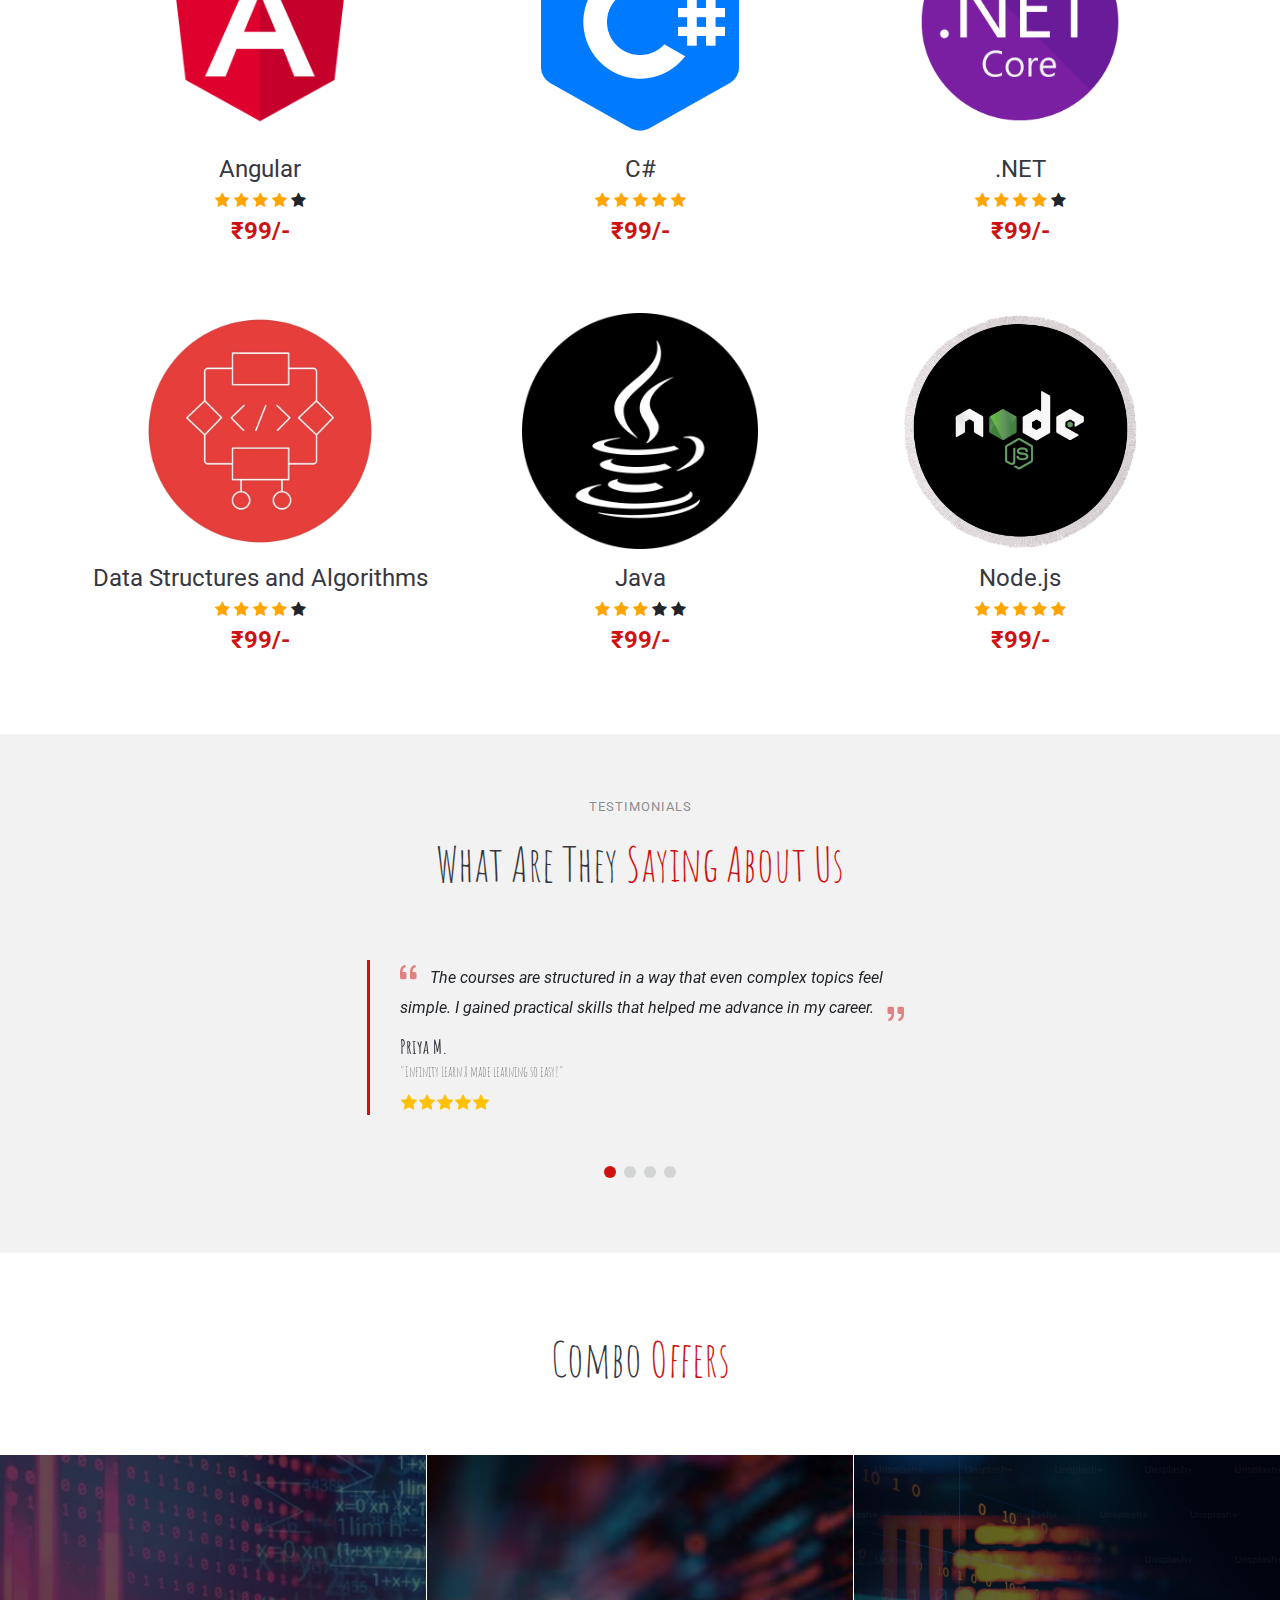
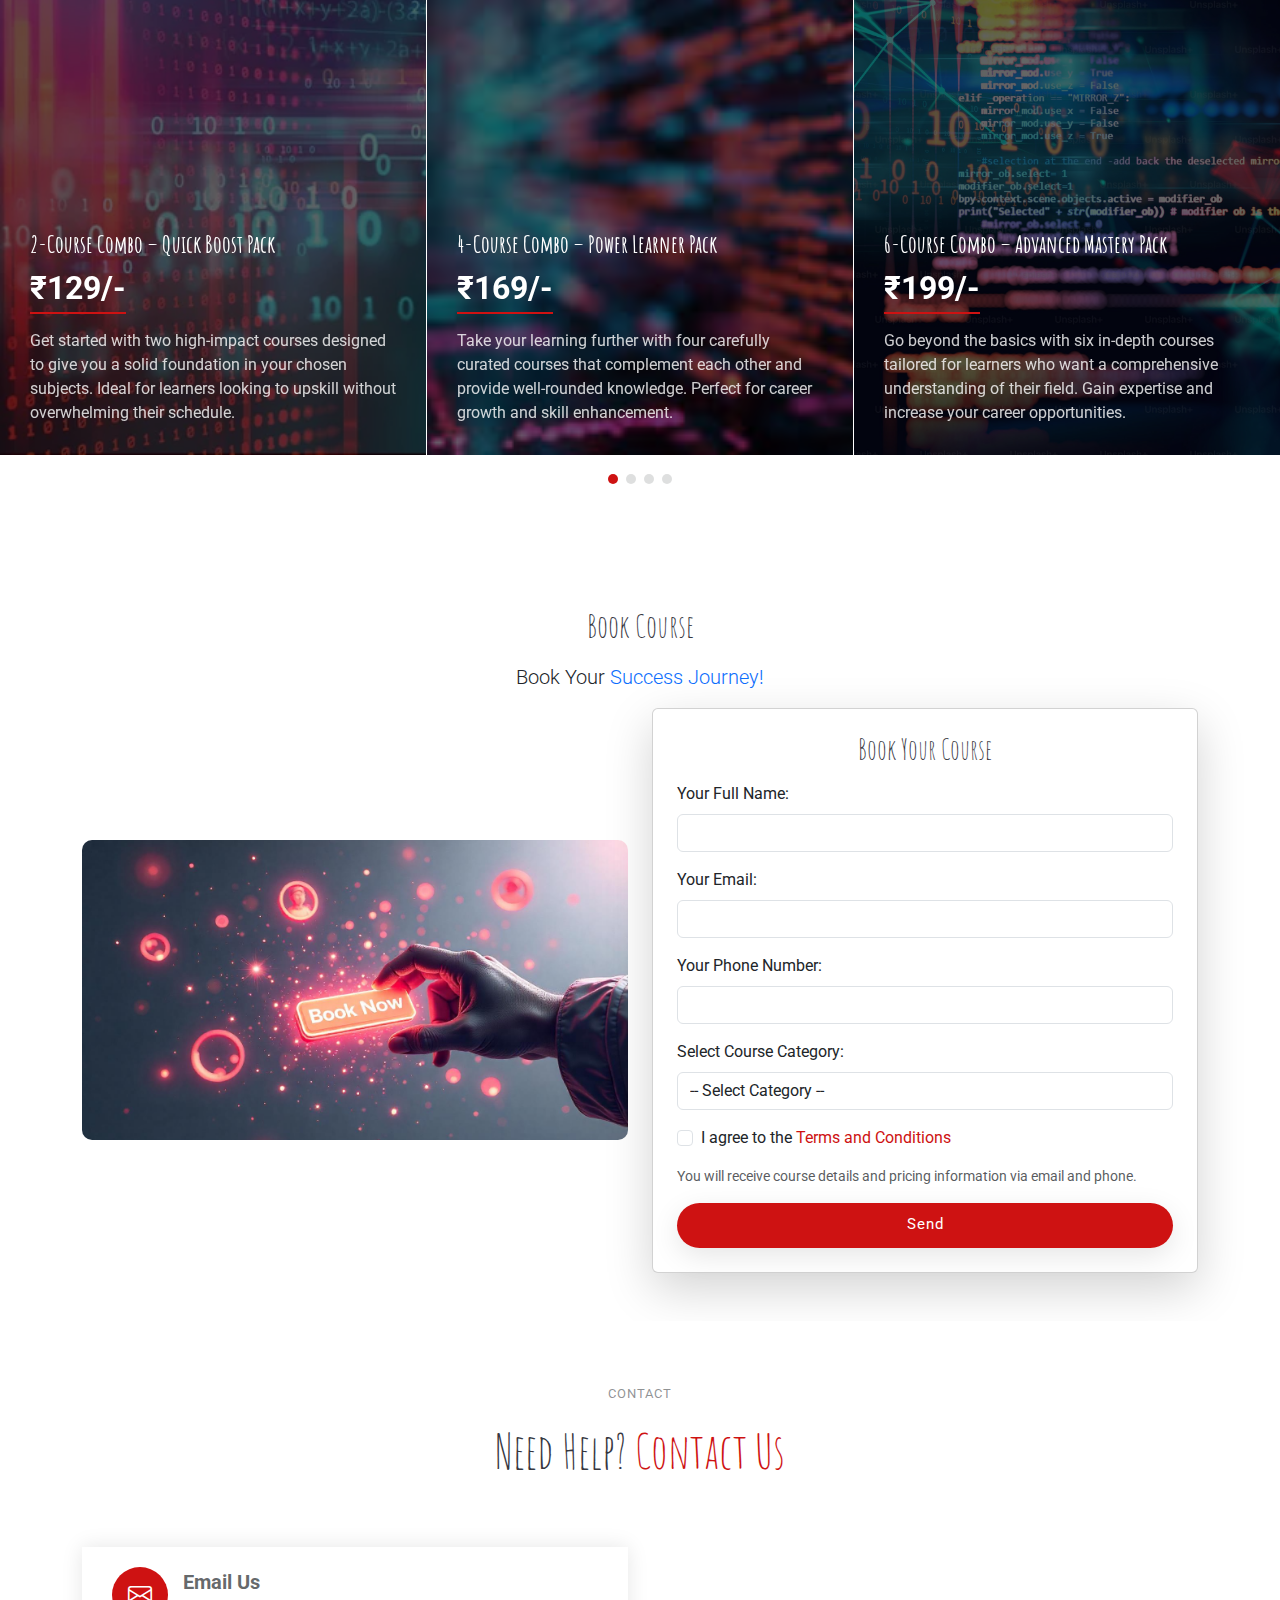
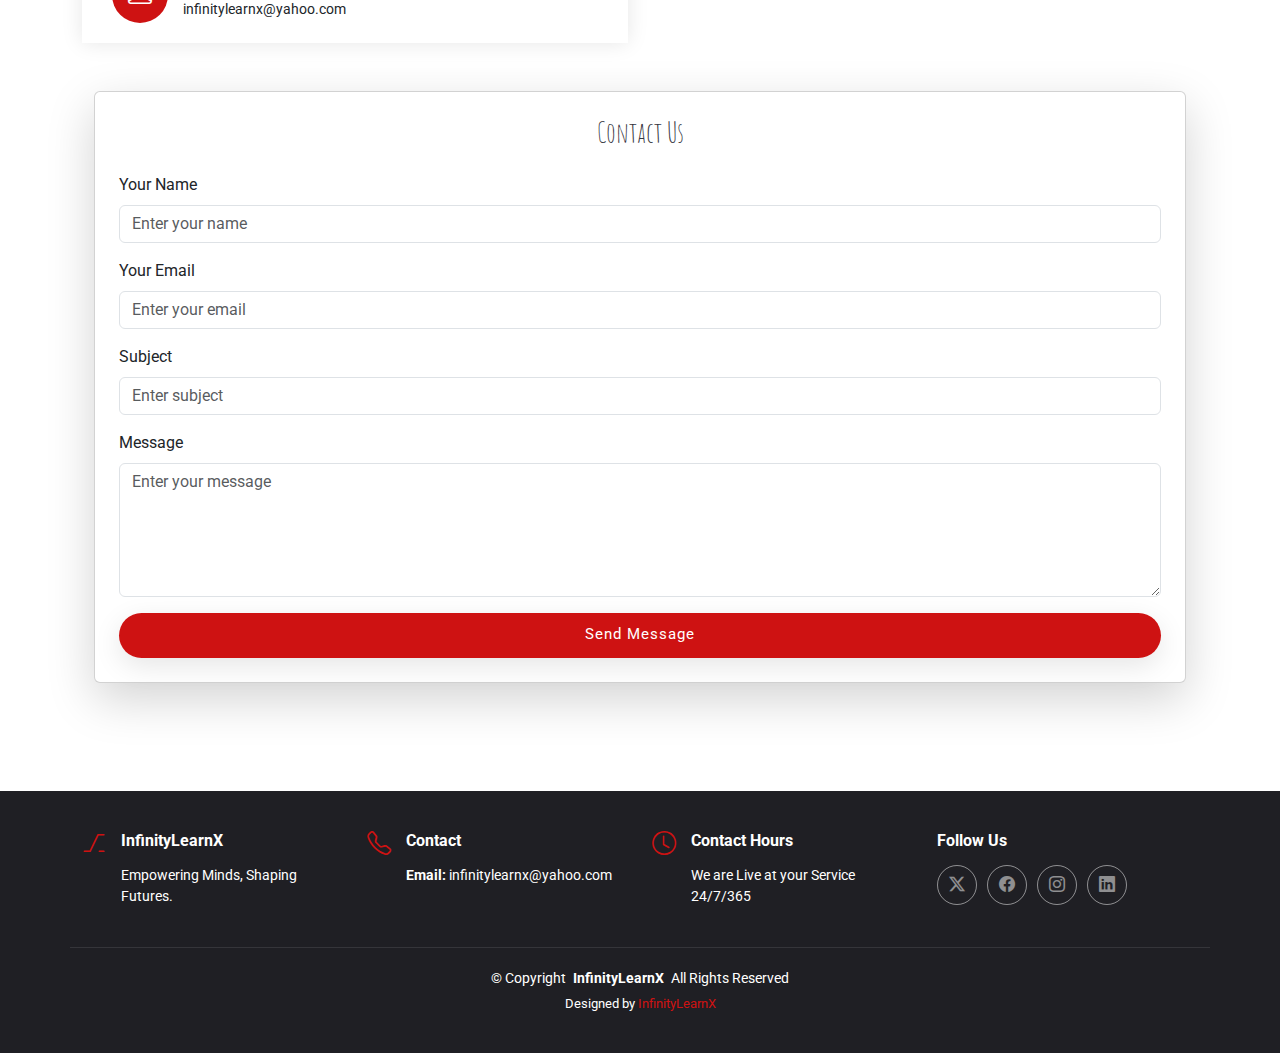
==== commit b85c928e: "Update index.html" ====
--- a/index.html
+++ b/index.html
@@ -126,7 +126,7 @@
               </p>
 
               <div class="position-relative mt-4">
-                <img src="#" class="img-fluid" alt="">
+                <img src="./assets/img/1.avif" class="img-fluid" alt="">
                 <a href="https://www.youtube.com/watch?v=hUGJi6cRGnA" class="glightbox pulsating-play-btn"></a>
               </div>
             </div>
